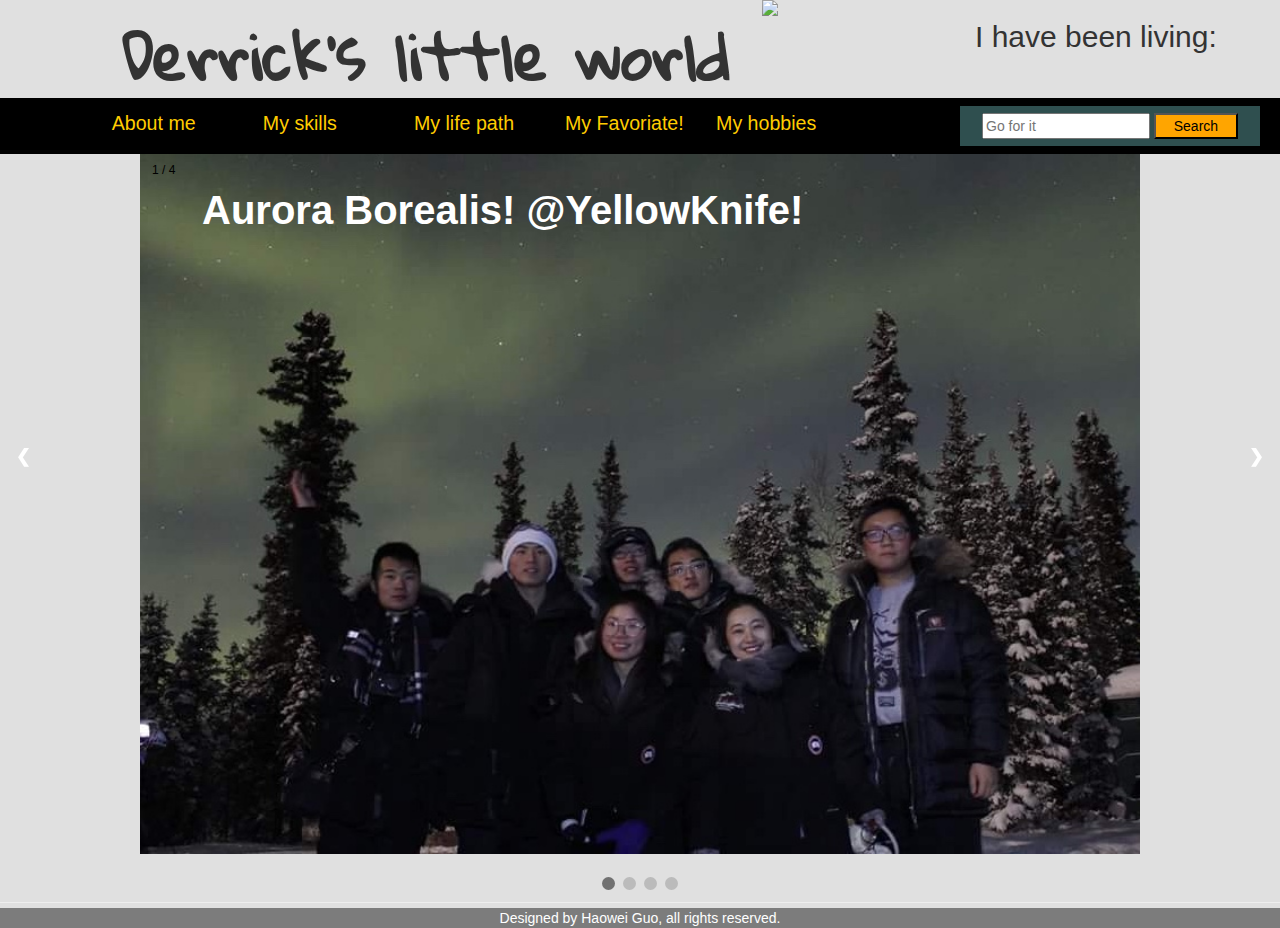
==== index.html @ 481443cc "Update skills" ====
<!DOCTYPE html>
<html>
<head>
<meta name="viewport" content="width=device-width, initial-scale=1" />
    <title>Derrick's little world - my skills</title>
    <link rel="stylesheet" type="text/css" href="css/bootstrap.css">
    <link rel="stylesheet" type="text/css" href="css/style.css">
    <link href="https://fonts.googleapis.com/css?family=Playfair+Display:700" rel="stylesheet">
    <link href="https://fonts.googleapis.com/css?family=Gloria+Hallelujah" rel="stylesheet">
</head>
<body>
<!-- head -->
<div class="container-fluid">
    <div class="row bgimgup">
        <div class="col-md-7">
            <h1 id="title2"><big><strong><big><big>Derrick's little world</big></big></strong></big></h1>
        </div>
        <div class="col-md-2">
          <img class="img-responsive" src="http://cou.on.ca/wp-content/uploads/2015/04/University-of-Waterloo.png" style="width: 100%">
        </div>
        <div class="col-md-3">
          <h2>I have been living: </h2>
          <p id="demo"></p>
        </div>
    </div>
</div>

<!-- head over -->
<!-- navigator -->
<div id="btbar" class="text-center container-fluid">
        <div class="row">
            <!-- HTML for SEARCH BAR -->
           <div class="nav col-md-9">
             <ul>
                <li style="width: 16%"><a href="index.html">About me</a></li>
                <li style="width: 16%"><a href="HTML.html">My skills</a>
                  <ul style="position: absolute;">
                    <li><a href="HTML.html">Web</a></li>
                    <li><a href="C.html">C/C++</a></li>
                    <li><a href="time.html">Management</a></li>
                    <li><a href="iOS.html">iOS</a></li>
                  </ul>
                </li>
                <li style="width: 16%"><a href="life.html">My life path</a></li>
                <li style="width: 16%"><a href="https://www.uwaterloo.ca">My Favoriate!</a>
                  <ul>
                    <li><a href="http://www.nba.com/raptors/?splash=off">Go Raptors!</a></li>
                    <li><a href="https://www.linkedin.com/feed/">LinkedIn!</a></li>
                    <li><a href="https://www.youtube.com/user/HISHEdotcom">YouTuber!</a></li>
                  </ul>
                </li>
                <li style="width: 16%"><a href="hobbies.html">My hobbies</a></li>
              </ul>
    </div>

                        <!-- HTML for SEARCH BAR -->
            <form class="myform" action="https://www.google.ca/search?" method="get">
                    <div class="myformcont">
                        <input name="q" type="text" placeholder="Go for it" required style="width:60%">
                        <button class="btncol" type="submit" value="Search" style="width:30%">Search</button>
                    </div>
                </form>
        </div>
    </div>

<!-- navigator ends -->
<!-- content starts -->


<div class="slideshow-container">
  <div class="mySlides fade">
    <div class="numbertext">1 / 4</div>
    <img  src="img/YellowKnife.jpg" style="width:100%; height: 700px">
    <div class="text thediv" style="color: white">
    <p><strong>Aurora Borealis! @YellowKnife!</strong></p>
    </div>
  </div>
</div>

<div class="row">
  <div class="col-md-1"></div>
  <div class="slideshow-container">
    <div class="mySlides fade">
      <div class="numbertext">2 / 4</div>
      <img class="img-responsive" src="img/xian.JPG" style="width:100%; height: 700px">
      <div class="text thediv" style="color: white">
      <p><strong>The palace!@XiAn!</strong></p>
      </div>
    </div>
    <div class="col-md-1"></div>
  </div>
</div>


<div class="slideshow-container">
  <div class="mySlides fade">
    <div class="numbertext">3 / 4</div>
    <img class="img-responsive" src="img/volunteer.JPG" style="width:100%; height: 700px">
    <div class="text thediv" style="color: white">
    <p><strong>@Uwaterloo Fall open house volunteering!</strong></p>
    </div>
  </div>
</div>

<div class="slideshow-container">
  <div class="mySlides fade">
    <div class="numbertext">4 / 4</div>
    <img class="img-responsive" src="img/banff.JPG" style="width:100%; height: 700px">
    <div class="text thediv" style="color: white">
    <p><strong>Rocky Mountain!@Banff</strong></p>
    </div>
  </div>
</div>




  <a class="prev" onclick="plusSlides(-1)">&#10094;</a>
  <a class="next" onclick="plusSlides(1)">&#10095;</a>
</div>
<br>

<div style="text-align:center">
  <span class="dot" onclick="currentSlide(1)"></span>
  <span class="dot" onclick="currentSlide(2)"></span>
  <span class="dot" onclick="currentSlide(3)"></span>
  <span class="dot" onclick="currentSlide(4)"></span>
</div>

<!-- content ends -->
<!-- footer starts -->
<hr>
<div class="container-fluid">
    <div class="row">
        <div class="col-md-12" id="footer">
            Designed by Haowei Guo, all rights reserved.
        </div>
    </div>
</div>

<script type="text/javascript">
    var slideIndex = 1;

    function plusSlides(n) {
        showSlides(slideIndex += n);
    }

    function currentSlide(n) {
        showSlides(slideIndex = n);
    }

    function showSlides(n) {
        var i;
        var slides = document.getElementsByClassName("mySlides");
        var dots = document.getElementsByClassName("dot");
        if (n > slides.length) {slideIndex = 1}
        if (n < 1) {slideIndex = slides.length}
        for (i = 0; i < slides.length; i++) {
             slides[i].style.display = "none";
        }
        for (i = 0; i < dots.length; i++) {
             dots[i].className = dots[i].className.replace(" active", "");
        }
        slides[slideIndex-1].style.display = "block";
        dots[slideIndex-1].className += " active";
    }

    window.onload = function () {
        showSlides(slideIndex);
    };

//here starts the timer
    var countDate = new Date("May 22, 1998 22:37:25").getTime();

// Update the count down every 1 second
var x = setInterval(function() {

  // Get todays date and time
  var now = new Date().getTime();

  // Find the distance between now an the count down date
  var distance = now - countDate;

  // Time calculations for days, hours, minutes and seconds
  var days = Math.floor(distance / (1000 * 60 * 60 * 24));
  var hours = Math.floor((distance % (1000 * 60 * 60 * 24)) / (1000 * 60 * 60));
  var minutes = Math.floor((distance % (1000 * 60 * 60)) / (1000 * 60));
  var seconds = Math.floor((distance % (1000 * 60)) / 1000);
  document.getElementById("demo").style.fontSize = "x-large";

  // Display the result in the element with id="demo"
  document.getElementById("demo").innerHTML = days + "days " + hours + "hours "
  + minutes + "mins " + seconds + "s ";

}, 1000);
</script>
<!-- footer ends -->
</body>
</html>
---- css/style.css ----
body {
    background-color:#e0e0e0;
}

#topper {
    background-image: url("../img/background.jpg");
    background-size: 100%;
    background-repeat: no-repeat;
}


#title1 {
    font-family: 'Playfair+Display', cursive;
    margin-left: 70px;
}

#title2 {
    margin-left: 15%;
    font-family: 'Gloria Hallelujah', cursive;
}

#title3 {
    margin-top: 0px;
    margin-left: 60%;
    float:right;
    font-family: 'Playfair Display', serif;
    margin-bottom: 0px;
}

.bgimgup {
    background-image: url('https://cdn.pcwallart.com/images/yellow-wallpaper-3.jpg');
}

#logo{
  height: 170px;
}

#banner {
    height:170px;
}

#guide {
    background-color: black;
    color: white;
}

#btbar {
    width: 100%;
    background-color: black;
    height: 4em;
}

.buttons {
    text-decoration: none;
    color: orange;
    line-height: 4em;
    display: block;
    float: left;
    padding-left: 0px;
    padding-right: 0px;
    font-family: 'Berlin Sans FB';
    -moz-transition: 1s linear;
    -ms-transition: 1s linear;
    -o-transition: 1s linear;
    -webkit-transition: 1s linear;
    transition: 0.5s linear;
}

.buttons:hover {
    background-color: darkslateblue;
}


#content1 {
    background-image: url("../img/ind_1.JPG");
    background-repeat: no-repeat;
}

#footer {
    background-color: #7c7c7c;
    text-align: center;
    color: white;
}

.map {
    margin: 5px auto 0 auto;
}

* {box-sizing:border-box}

/* Slideshow container */
.slideshow-container {
  max-width: 1000px;
  position: relative;
  margin: auto;
}

.mySlides {
    display: none;
}

/* Next & previous buttons */
.prev {
  left: 0;
  cursor: pointer;
  position: fixed;
  top: 50%;
  width: auto;
  margin-top: -22px;
  padding: 16px;
  color: white;
  font-weight: bold;
  font-size: 18px;
  transition: 0.6s ease;
  border-radius: 0 3px 3px 0;
}

/* Position the "next button" to the right */
.next {
  right: 0;
  cursor: pointer;
  position: fixed;
  top: 50%;
  width: auto;
  margin-top: -22px;
  padding: 16px;
  color: white;
  font-weight: bold;
  font-size: 18px;
  transition: 0.6s ease;
  border-radius: 3px 0 0 3px;
}

/* On hover, add a black background color with a little bit see-through */
.prev:hover, .next:hover {
  background-color: rgba(0,0,0,0.8);
}

/* Caption text */
.text {
  color: black;
  font-size: 15px;
  padding: 8px 12px;
  position: absolute;
  margin-left: 8%;
  bottom: 260px;
  width: 100%;
  text-align: left;
}

/* Number text (1/3 etc) */
.numbertext {
  color: black;
  font-size: 12px;
  padding: 8px 12px;
  position: absolute;
  top: 0;
}

/* The dots/bullets/indicators */
.dot {
  cursor:pointer;
  height: 13px;
  width: 13px;
  margin: 2px;
  background-color: #bbb;
  border-radius: 50%;
  display: inline-block;
  transition: background-color 0.6s ease;
}

.active, .dot:hover {
  background-color: #717171;
}

/* Fading animation */
.fade {
  -webkit-animation-name: fade;
  -webkit-animation-duration: 1.5s;
  animation-name: fade;
  animation-duration: 1.5s;
}

@-webkit-keyframes fade {
  from {opacity: .4}
  to {opacity: 1}
}

@keyframes fade {
  from {opacity: .4}
  to {opacity: 1}
}

.text1{
  font-size: 16px;
}

.myform {
    width: 300px;
    height: 40px;
    padding: 10px;
    margin-left: 75%;
    margin-top:8px;
    background-color: darkslategrey;
}
.myformcont {
    margin-top: -3px;
}
.btncol {
    background-color: orange;
    color: black;
}

hr {
  margin-top: 5px;
  margin-bottom: 5px;
}

.thediv{
  position:absolute;
  font-size: 40px;
  left:10%;
  top:10%;
  margin-left:-50px;
  margin-top:-50px;
}

.demo{
  font-size: 200px;
}

.nav{
  z-index: 1;
}

.nav ul {
  list-style: none;
  background-color: black;
  padding: 0;
  margin: 0;
}

.nav li {
  font-family: 'Oswald', sans-serif;
  background-color: black;
  font-size: 1.2em;
  line-height: 40px;
  text-align: left;
}

.nav a {
  text-decoration: none;
  color: #ffcc00;
  display: block;
  padding-left: 15px;
  border-bottom: 1px solid #888;
  transition: .3s;
}

.nav a:hover {
  background-color: #005f5f;
}

.nav a.active {
  background-color: black;
  color: #444;
  cursor: default;
}

/* Sub Menus */
.nav li li {
  color: black;
  font-size: .8em;
}

/*******************************************
   Style menu for larger screens

   Using 650px (130px each * 5 items), but ems
   or other values could be used depending on other factors
********************************************/

@media screen and (min-width: 650px) {
  .nav li {
    width: 130px;
    border-bottom: none;
    height: 50px;
    line-height: 50px;
    font-size: 1.4em;
    display: inline-block;
    margin-right: -4px;
  }

  .nav a {
    border-bottom: none;
  }


  .nav > ul > li > a {
    padding-left: 0；
  }

  /* Sub Menus */
  .nav li ul {
    color: black;
    position: absolute;
    display: none;
    width: inherit;
  }

  .nav li:hover ul {
    color: black;
    display: block;
  }

  .nav li ul li {
    color: black;
    display: block;
    z-index: 1;
  }
}
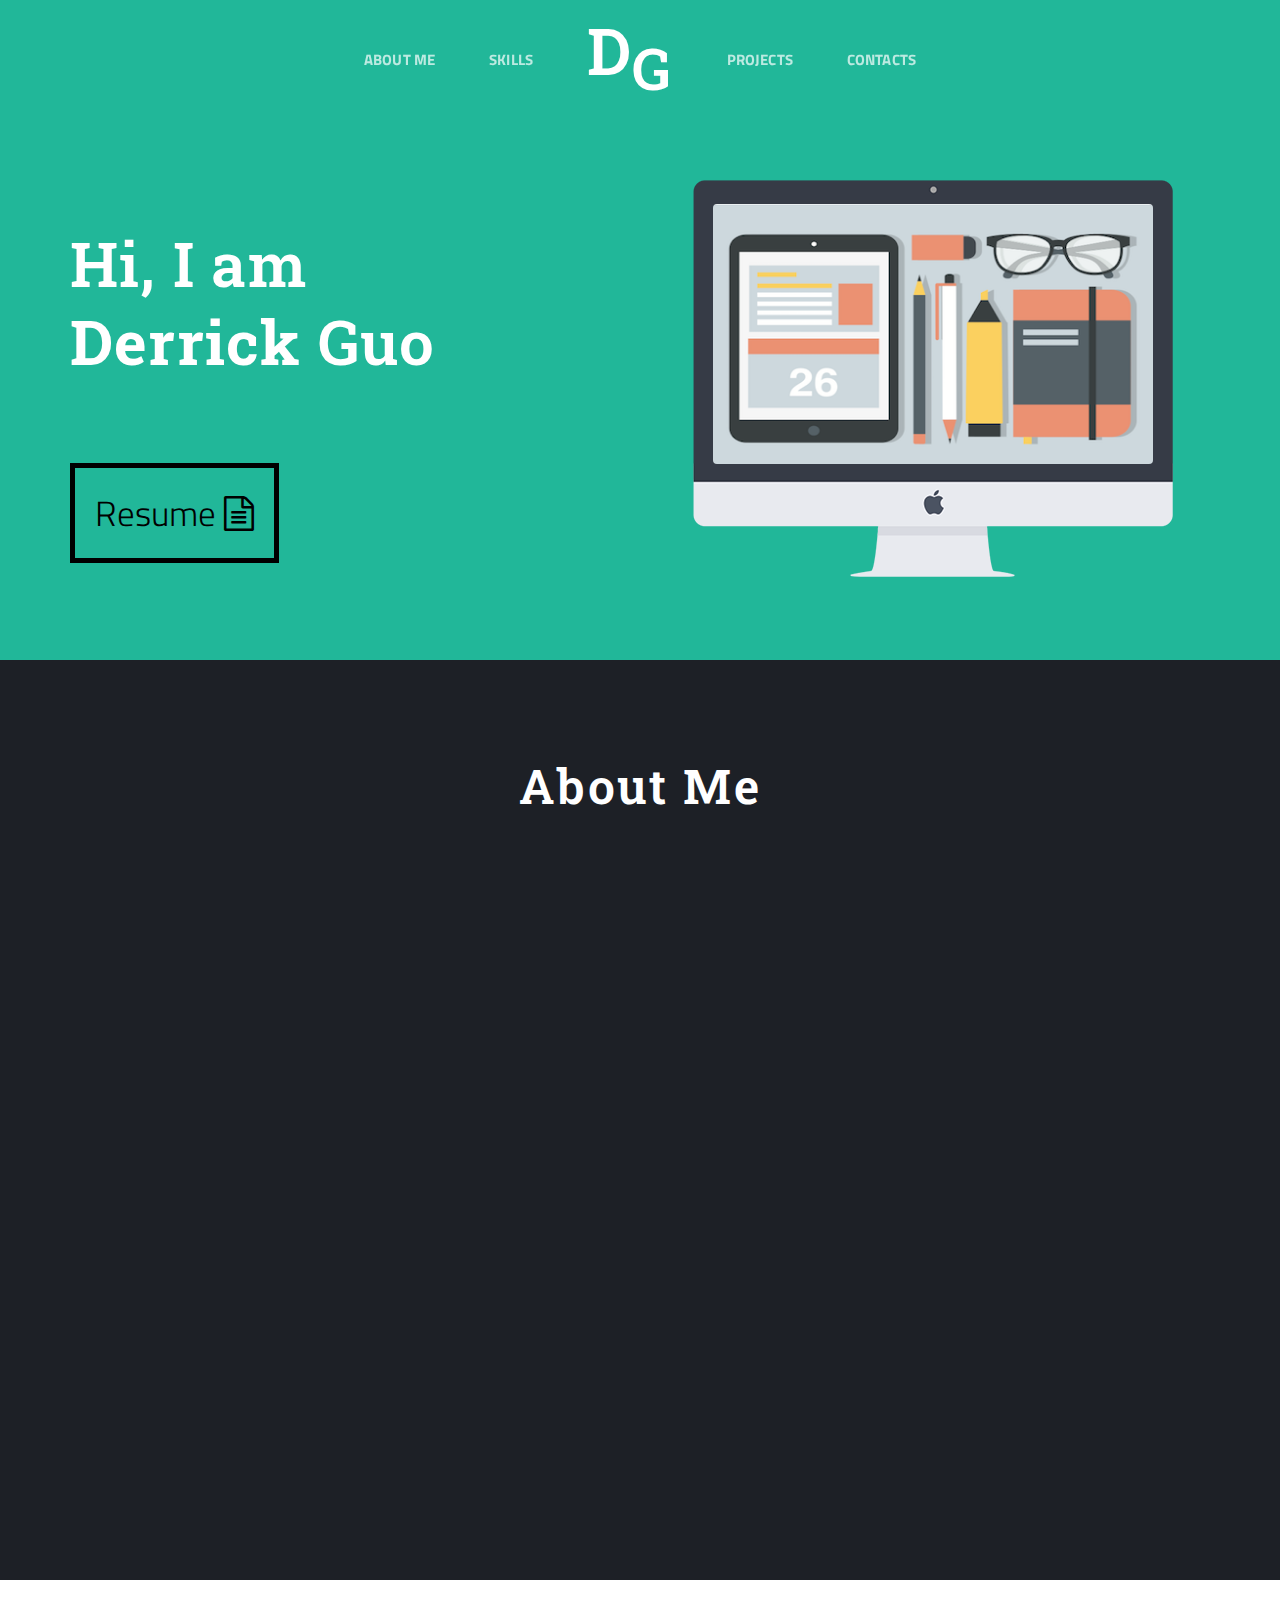
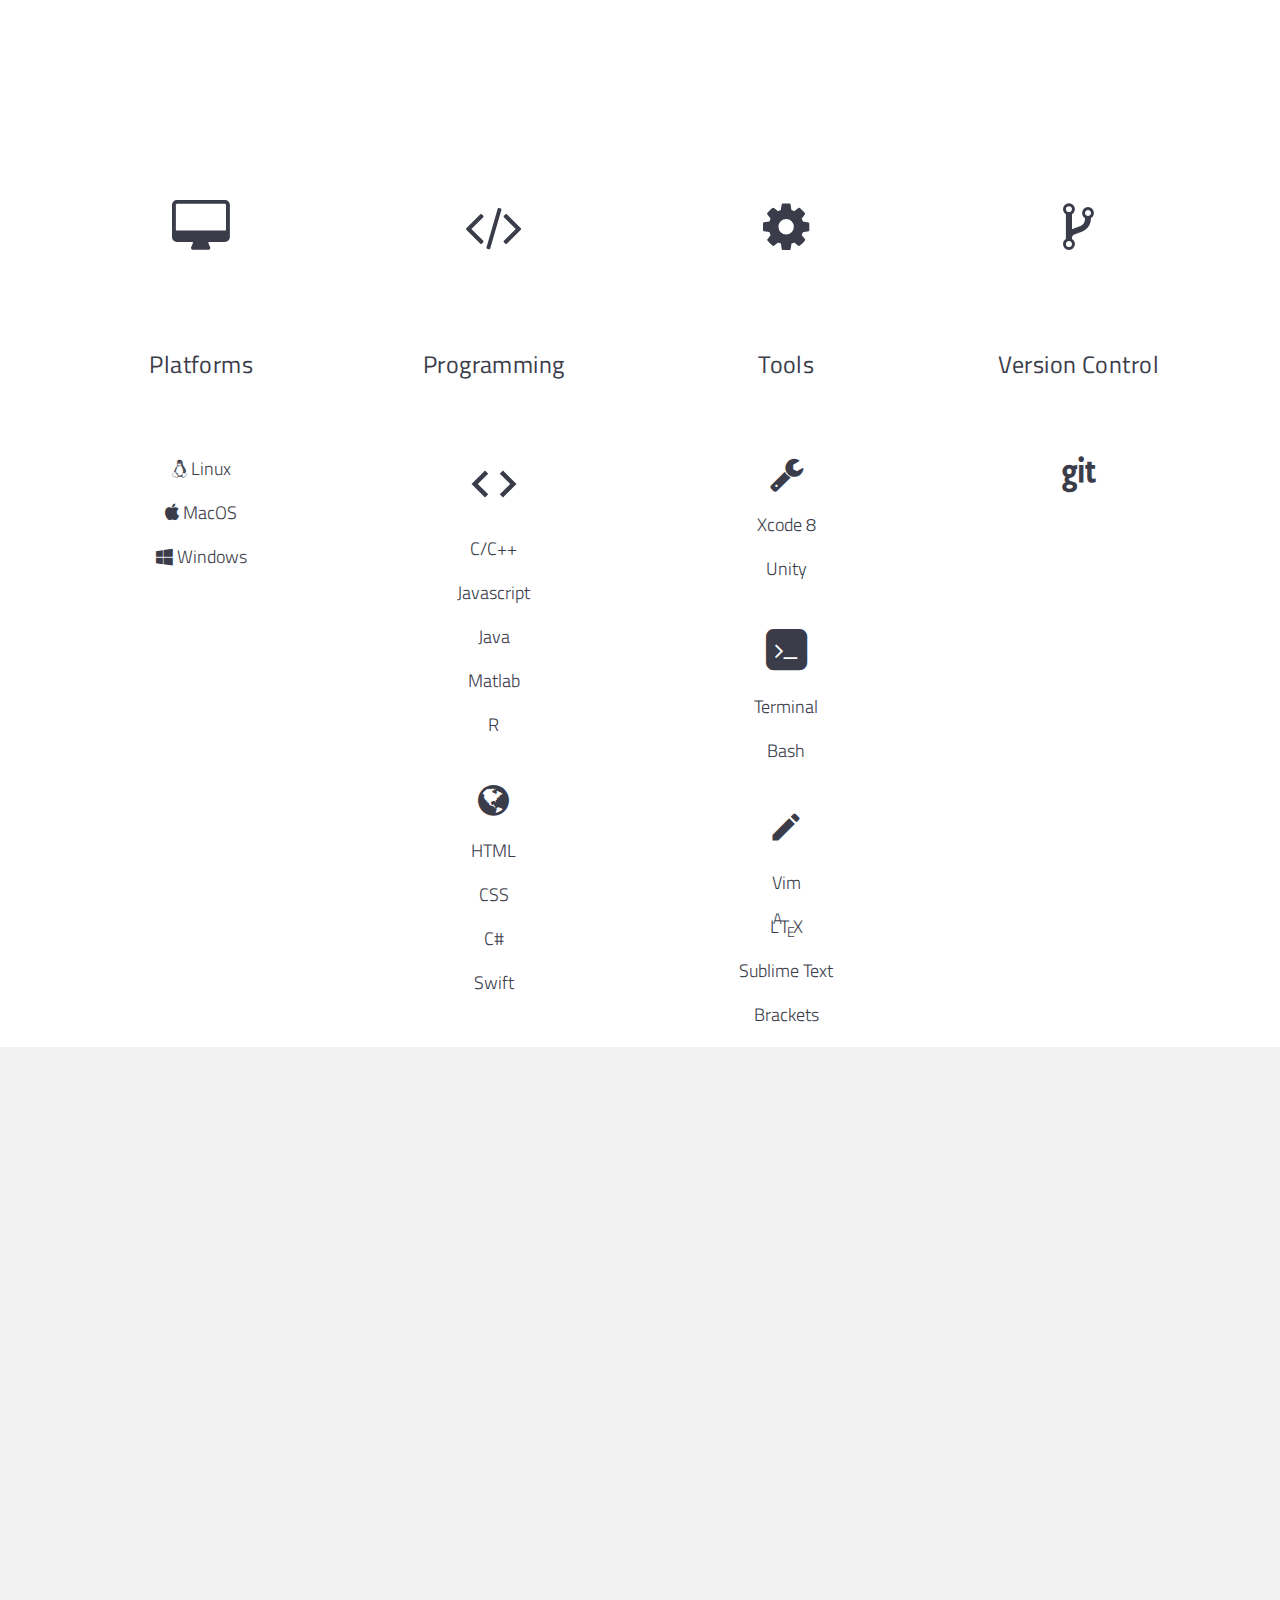
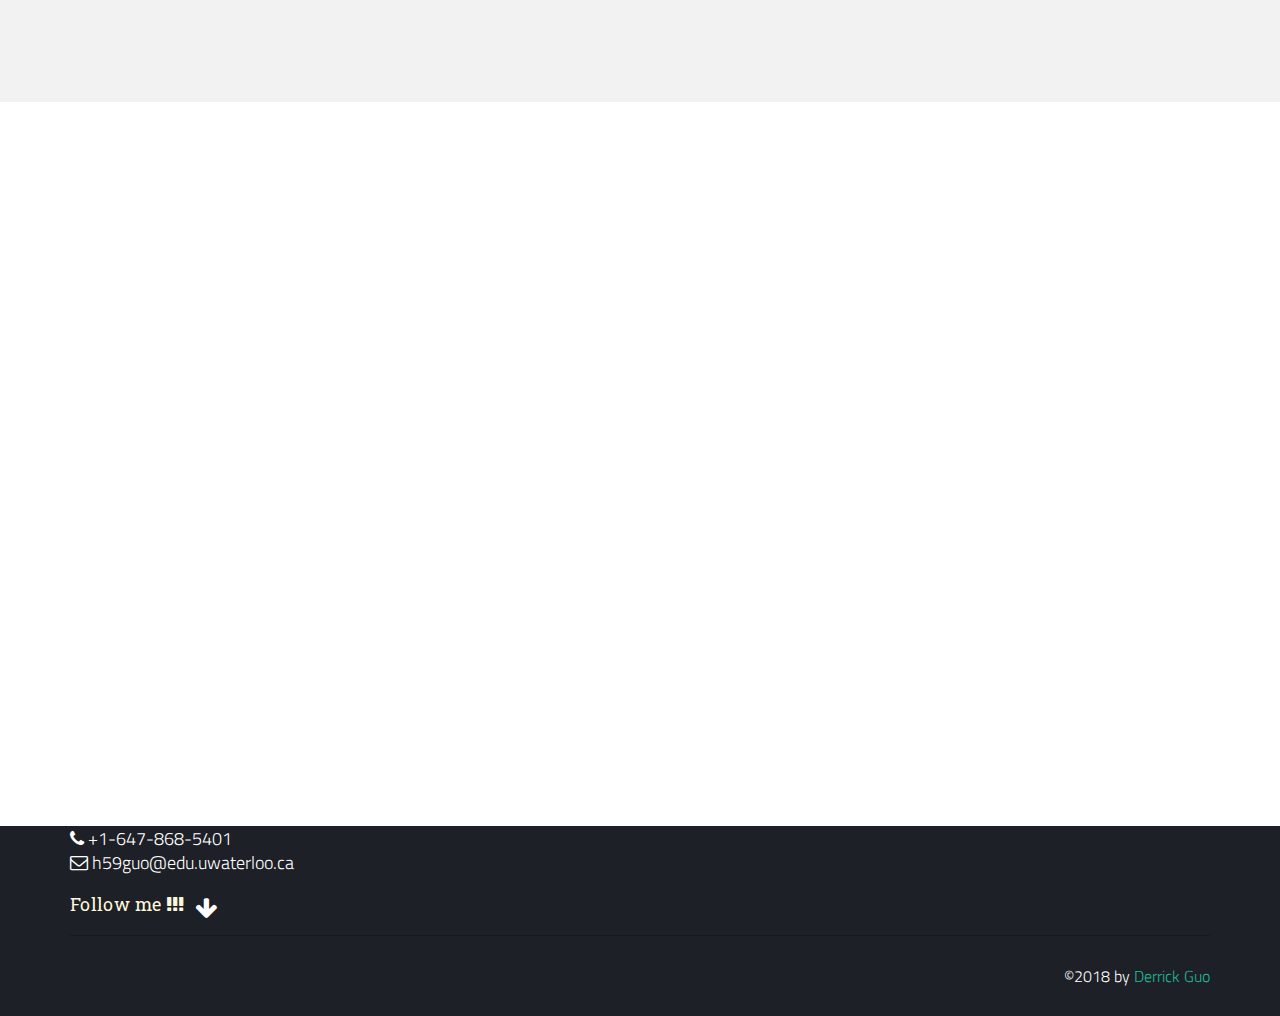
==== commit 40934060: "Completely new design for the webpage" ====
--- a/index.html
+++ b/index.html
@@ -1,199 +1,606 @@
 <!DOCTYPE html>
-<html>
-<head>
-<meta name="viewport" content="width=device-width, initial-scale=1" />
-    <title>Derrick's little world - my skills</title>
-    <link rel="stylesheet" type="text/css" href="css/bootstrap.css">
-    <link rel="stylesheet" type="text/css" href="css/style.css">
-    <link href="https://fonts.googleapis.com/css?family=Playfair+Display:700" rel="stylesheet">
-    <link href="https://fonts.googleapis.com/css?family=Gloria+Hallelujah" rel="stylesheet">
-</head>
-<body>
-<!-- head -->
-<div class="container-fluid">
-    <div class="row bgimgup">
-        <div class="col-md-7">
-            <h1 id="title2"><big><strong><big><big>Derrick's little world</big></big></strong></big></h1>
-        </div>
-        <div class="col-md-2">
-          <img class="img-responsive" src="http://cou.on.ca/wp-content/uploads/2015/04/University-of-Waterloo.png" style="width: 100%">
-        </div>
-        <div class="col-md-3">
-          <h2>I have been living: </h2>
-          <p id="demo"></p>
-        </div>
-    </div>
-</div>
-
-<!-- head over -->
-<!-- navigator -->
-<div id="btbar" class="text-center container-fluid">
-        <div class="row">
-            <!-- HTML for SEARCH BAR -->
-           <div class="nav col-md-9">
-             <ul>
-                <li style="width: 16%"><a href="index.html">About me</a></li>
-                <li style="width: 16%"><a href="HTML.html">My skills</a>
-                  <ul style="position: absolute;">
-                    <li><a href="HTML.html">Web</a></li>
-                    <li><a href="C.html">C/C++</a></li>
-                    <li><a href="time.html">Management</a></li>
-                    <li><a href="iOS.html">iOS</a></li>
-                  </ul>
-                </li>
-                <li style="width: 16%"><a href="life.html">My life path</a></li>
-                <li style="width: 16%"><a href="https://www.uwaterloo.ca">My Favoriate!</a>
-                  <ul>
-                    <li><a href="http://www.nba.com/raptors/?splash=off">Go Raptors!</a></li>
-                    <li><a href="https://www.linkedin.com/feed/">LinkedIn!</a></li>
-                    <li><a href="https://www.youtube.com/user/HISHEdotcom">YouTuber!</a></li>
-                  </ul>
-                </li>
-                <li style="width: 16%"><a href="hobbies.html">My hobbies</a></li>
-              </ul>
-    </div>
-
-                        <!-- HTML for SEARCH BAR -->
-            <form class="myform" action="https://www.google.ca/search?" method="get">
-                    <div class="myformcont">
-                        <input name="q" type="text" placeholder="Go for it" required style="width:60%">
-                        <button class="btncol" type="submit" value="Search" style="width:30%">Search</button>
-                    </div>
-                </form>
-        </div>
-    </div>
-
-<!-- navigator ends -->
-<!-- content starts -->
-
-
-<div class="slideshow-container">
-  <div class="mySlides fade">
-    <div class="numbertext">1 / 4</div>
-    <img  src="img/YellowKnife.jpg" style="width:100%; height: 700px">
-    <div class="text thediv" style="color: white">
-    <p><strong>Aurora Borealis! @YellowKnife!</strong></p>
-    </div>
-  </div>
-</div>
-
-<div class="row">
-  <div class="col-md-1"></div>
-  <div class="slideshow-container">
-    <div class="mySlides fade">
-      <div class="numbertext">2 / 4</div>
-      <img class="img-responsive" src="img/xian.JPG" style="width:100%; height: 700px">
-      <div class="text thediv" style="color: white">
-      <p><strong>The palace!@XiAn!</strong></p>
-      </div>
-    </div>
-    <div class="col-md-1"></div>
-  </div>
-</div>
-
-
-<div class="slideshow-container">
-  <div class="mySlides fade">
-    <div class="numbertext">3 / 4</div>
-    <img class="img-responsive" src="img/volunteer.JPG" style="width:100%; height: 700px">
-    <div class="text thediv" style="color: white">
-    <p><strong>@Uwaterloo Fall open house volunteering!</strong></p>
-    </div>
-  </div>
-</div>
-
-<div class="slideshow-container">
-  <div class="mySlides fade">
-    <div class="numbertext">4 / 4</div>
-    <img class="img-responsive" src="img/banff.JPG" style="width:100%; height: 700px">
-    <div class="text thediv" style="color: white">
-    <p><strong>Rocky Mountain!@Banff</strong></p>
-    </div>
-  </div>
-</div>
-
-
-
-
-  <a class="prev" onclick="plusSlides(-1)">&#10094;</a>
-  <a class="next" onclick="plusSlides(1)">&#10095;</a>
-</div>
-<br>
-
-<div style="text-align:center">
-  <span class="dot" onclick="currentSlide(1)"></span>
-  <span class="dot" onclick="currentSlide(2)"></span>
-  <span class="dot" onclick="currentSlide(3)"></span>
-  <span class="dot" onclick="currentSlide(4)"></span>
-</div>
-
-<!-- content ends -->
-<!-- footer starts -->
-<hr>
-<div class="container-fluid">
-    <div class="row">
-        <div class="col-md-12" id="footer">
-            Designed by Haowei Guo, all rights reserved.
-        </div>
-    </div>
-</div>
-
-<script type="text/javascript">
-    var slideIndex = 1;
-
-    function plusSlides(n) {
-        showSlides(slideIndex += n);
-    }
-
-    function currentSlide(n) {
-        showSlides(slideIndex = n);
-    }
-
-    function showSlides(n) {
-        var i;
-        var slides = document.getElementsByClassName("mySlides");
-        var dots = document.getElementsByClassName("dot");
-        if (n > slides.length) {slideIndex = 1}
-        if (n < 1) {slideIndex = slides.length}
-        for (i = 0; i < slides.length; i++) {
-             slides[i].style.display = "none";
-        }
-        for (i = 0; i < dots.length; i++) {
-             dots[i].className = dots[i].className.replace(" active", "");
-        }
-        slides[slideIndex-1].style.display = "block";
-        dots[slideIndex-1].className += " active";
-    }
-
-    window.onload = function () {
-        showSlides(slideIndex);
-    };
-
-//here starts the timer
-    var countDate = new Date("May 22, 1998 22:37:25").getTime();
-
-// Update the count down every 1 second
-var x = setInterval(function() {
-
-  // Get todays date and time
-  var now = new Date().getTime();
-
-  // Find the distance between now an the count down date
-  var distance = now - countDate;
-
-  // Time calculations for days, hours, minutes and seconds
-  var days = Math.floor(distance / (1000 * 60 * 60 * 24));
-  var hours = Math.floor((distance % (1000 * 60 * 60 * 24)) / (1000 * 60 * 60));
-  var minutes = Math.floor((distance % (1000 * 60 * 60)) / (1000 * 60));
-  var seconds = Math.floor((distance % (1000 * 60)) / 1000);
-  document.getElementById("demo").style.fontSize = "x-large";
-
-  // Display the result in the element with id="demo"
-  document.getElementById("demo").innerHTML = days + "days " + hours + "hours "
-  + minutes + "mins " + seconds + "s ";
-
-}, 1000);
-</script>
-<!-- footer ends -->
-</body>
+<html lang="en-US" class="no-js">
+	<head>
+
+		<!-- ==============================================
+		Title and Meta Tags
+		=============================================== -->
+		<meta charset="utf-8">
+		<title>Derrick Guo's little Site</title>
+		<meta name="viewport" content="width=device-width, initial-scale=1, maximum-scale=1">
+		<meta http-equiv="X-UA-Compatible" content="IE=edge">
+
+
+		<!-- ==============================================
+		Favicons
+		=============================================== -->
+		<link rel="shortcut icon" href="images/favicon.ico" type="image/x-icon">
+		<link rel="apple-touch-icon" href="images/apple-touch-icon.png">
+		<link rel="apple-touch-icon" sizes="72x72" href="images/apple-touch-icon-72x72.png">
+		<link rel="apple-touch-icon" sizes="114x114" href="images/apple-touch-icon-114x114.png">
+
+		<link rel="icon" href="images/favicon.ico" type="image/x-icon"> 
+		
+		<!-- ==============================================
+		CSS
+		=============================================== -->    
+		<link rel="stylesheet" href="css/bootstrap.min.css">
+		<link rel="stylesheet" href="css/font-awesome.css">
+		<link rel="stylesheet" href="css/flexslider.css">
+		<link rel="stylesheet" href="css/meflat-green.css">
+		<link rel="stylesheet" href="css/custom.css">
+
+		<!-- ==============================================
+		Google Icons
+		=============================================== -->   
+
+		<link href="http://fonts.googleapis.com/icon?family=Material+Icons" rel="stylesheet">
+		
+		
+		<!-- ==============================================
+		Fonts
+		=============================================== -->
+		<link href='http://fonts.googleapis.com/css?family=Roboto+Slab:400,700' rel='stylesheet' type='text/css'>
+		<link href='http://fonts.googleapis.com/css?family=Titillium+Web:400,300,300italic,200,400italic,600,600italic' rel='stylesheet' type='text/css'>
+		
+		<!-- ==============================================
+		JS
+		=============================================== -->
+			
+		<!--[if lt IE 9]>
+			<script src="js/respond.min.js"></script>
+		<![endif]-->
+		
+		<script type="text/javascript" src="js/libs/modernizr.min.js"></script>
+		
+		
+	</head>
+  
+	<body data-spy="scroll" data-target="#main-nav" data-offset="400">
+		<!-- ==============================================
+		MAIN NAV
+		=============================================== -->
+		<div id="main-nav" class="navbar navbar-fixed-top">
+			<div class="container">
+			
+				<div class="navbar-header">
+				
+					<button type="button" class="navbar-toggle" data-toggle="collapse" data-target="#site-nav">
+						<span class="icon-bar"></span><span class="icon-bar"></span><span class="icon-bar"></span>
+					</button>
+					
+					<!-- ======= LOGO (for small screens)========-->
+					<a class="navbar-brand visible-xs scrollto" href="#home">DG</a>
+					
+				</div>
+				
+				<div id="site-nav" class="navbar-collapse collapse">
+					<ul class="nav navbar-nav">
+						<li>
+							<a href="#about" class="scrollto">About Me</a>
+						</li>
+						<li>
+							<a href="#skills" class="scrollto">Skills</a>
+						</li>
+						<li id="logo">
+							<a href="#home" class="scrollto">
+								<h1>D<span>G</span></h1>
+							</a>
+						</li>
+						<li>
+							<a href="#portfolio" class="scrollto">Projects</a>
+						</li>
+						<li>
+							<a href="#contact" class="scrollto">Contacts</a>
+						</li>
+					</ul>
+				</div><!--End navbar-collapse -->
+				
+			</div><!--End container -->
+			
+		</div><!--End main-nav -->
+		
+		<!-- ==============================================
+		HEADER
+		=============================================== -->
+		<header id="home" class="jumbotron">
+		
+			<div class="container">
+			
+				<div class="row">
+				
+					<div class="col-sm-6 text-col">
+					
+						<h1>Hi, I am</h1>
+						<h1><strong>Derrick</strong> Guo</h1>
+
+						<br><br>
+
+						<br>
+
+							<div id="resumeBorder">
+								<a id="resumeLink" style="color: black; font-size: 35px; text-align: center;" href="resources/derrick_guo_resume.pdf" target="_blank">Resume <i class="fa fa-file-text-o" style="font-size: 1em"></i></a>
+							</div>
+						
+					</div>
+					
+					<div class="col-sm-6">
+						<div class="imac-frame">
+							<img class="img-responsive img-center" src="assets/imac.png" alt=""/>
+							<div class="imac-screen flexslider">
+								<ul class="slides">
+									<li>
+										<img src="images/flat1.png" alt="Falt Design patterns"/>
+									</li>
+									<li>
+										<img src="images/flat2.png" alt="Falt Design patterns"/>
+									</li>
+									<li>
+										<img src="images/flat3.png" alt="Falt Design patterns"/>
+									</li>
+									<li>
+										<img src="images/flat7.png" alt="Falt Design patterns"/>
+									</li>
+								</ul>
+							</div>
+						</div>
+					</div>
+				
+				</div>
+			
+			</div>
+
+			
+		</header><!--End header -->
+
+
+		<!-- ==============================================
+		ABOUT
+		=============================================== -->	
+		<section id="about" class="dark-bg light-typo padding-top-bottom">
+		
+			<div class="container">
+			
+				<header class="section-header text-center">
+				
+					<h1 class="scrollimation scale-in">About Me</h1>
+				
+				</header>
+				
+				<div class="row">
+				
+					<div class="col-sm-8 col-sm-offset-2">
+					
+						<img class="img-responsive img-center img-circle scrollimation fade-left" src="assets/photo.png" alt="" />
+				
+						<p class="text-center scrollimation fade-in">Derrick is a Computer Science &amp; Statistics double major student at University of Waterloo. He is passionate about exploring technologies and programming languages, and experienced in OOP languages such as C++ and Java. His favorate areas of CS are algorithms, compilers, and front-end UI development.</p>
+					
+					</div>
+					
+				</div>
+
+			</div>
+		
+		</section>
+
+			
+
+		<!-- ==============================================
+		SKILLS
+		=============================================== -->	
+
+
+		<section id="skills" class="white-bg">
+		
+			<div class="container">
+			
+				<div class="row skills">
+					
+					<h1 class="text-center scrollimation fade-in">Technical Skills</h1>
+
+					<br><br>
+
+					<div class="col-sm-6 col-md-3 text-center">
+						<span class="chart" data-percent="75"><i class="fa fa-desktop fa-3x"></i></span>
+						<h2 class="text-center">Platforms</h2>
+						<p>
+                			<i class="fa fa-linux"></i>
+                			Linux
+              			</p>
+              			<p>
+                			<i class="fa fa-apple"></i>
+                			MacOS 
+              			</p>
+              			<p>
+                			<i class="fa fa-windows"></i>
+                			Windows
+              			</p>
+					</div>
+					<div class="col-sm-6 col-md-3 text-center">
+						<span class="chart" data-percent="80"><i class="fa fa-code fa-3x"></i></span>
+						<h2 class="text-center">Programming</h2>
+						<p><i class="material-icons" style="font-size: 3em">code</i>
+						<p>C/C++</p>
+                        <p>Javascript</p>
+                        <p>Java</p>
+						<p>Matlab</p>
+						<p>R</p>
+						<br>
+						<p><i class="fa fa-globe fa-2x"></i></p>
+						<p>HTML</p>
+						<p>CSS</p>
+						<p>C#</p>
+                        <p>Swift</p>
+						<br>
+					</div>
+					<div class="col-sm-6 col-md-3 text-center">
+						<span class="chart" data-percent="85"><i class="fa fa-cog fa-spin fa-3x fa-fw"></i></span>
+						<h2 class="text-center">Tools</h2>
+						<p><i class="fa fa-wrench fa-2x" aria-hidden="true"></i></p>
+						<p>Xcode 8</p>
+                        <p>Unity</p>
+						<br>
+						<p>
+							<span class="fa-stack fa-lg">
+  							<i class="fa fa-square fa-stack-2x"></i>
+  							<i class="fa fa-terminal fa-stack-1x fa-inverse"></i>
+							</span>
+						</p>
+						<p>Terminal</p>
+                        <p>Bash</p>
+						<br>
+						<p><i class="material-icons" style="font-size: 2em">mode_edit</i></p>
+						<p>Vim</p>
+                        <p><span class="latex">L<sup>a</sup>T<sub>e</sub>X</span></p>
+						<p>Sublime Text</p>
+                        <p>Brackets</p>
+					</div>
+					<div class="col-sm-6 col-md-3 text-center">
+						<span class="chart" data-percent="85"><i class="fa fa-code-fork fa-3x"></i></span>
+						<h2 class="text-center">Version Control</h2>
+						<i class="fa fa-git" aria-hidden="true" style="font-size: 2em"></i>
+					</div>
+
+
+
+
+					
+				</div><!--End row -->
+			
+			</div>
+		
+		
+		</section>
+
+		
+
+		
+ 		<!-- ==============================================
+		PORTFOLIO
+		=============================================== -->	
+		<section id="portfolio" class="gray-bg padding-top-bottom">
+			
+			<div class="container">
+			
+				<header class="section-header text-center">
+				
+					<h1 class="scrollimation scale-in">My Works</h1>
+					
+				</header>
+				
+				<!--==== Portfolio Filters ====-->
+				<div id="filter-works">
+					<ul>
+						<li class="active scrollimation fade-right d1">
+							<a href="#" data-filter="*">All</a>
+						</li>
+						<li class="scrollimation fade-right">
+							<a href="#" data-filter=".web-design">IOS Apps</a>
+						</li>
+						<li class="scrollimation fade-left">
+							<a href="#" data-filter=".icons">Web Development</a>
+						</li>
+					</ul>
+				</div><!--End portfolio filters -->
+				
+			</div><!--End portfolio header -->
+			
+			<div class="container masonry-wrapper scrollimation fade-in">
+			
+				<div id="projects-container">
+				
+					<!-- ==============================================
+					SINGLE PROJECT ITEM
+					=============================================== -->	
+					<article class="project-item web-design">
+						
+						<img class="img-responsive project-image" src="images/spread.png"  alt="demo of my flapy bird game clone"><!--Project thumb -->
+						
+						<div class="hover-mask">
+							<h2 class="project-title">Spread Clone</h2><!--Project Title -->
+							<p>Details</p><!--Project Subtitle -->
+						</div>
+						
+						<!--==== Project Preview HTML ====-->
+						
+						<div class="sr-only project-description" 
+							data-category="Game Development" 
+							data-date="Jan 2018" 
+							data-link="Github,https://github.com/h59guo/Zombie-Game" 
+							data-descr="" 
+							data-images="assets/placeholder-750x430.jpg,assets/placeholder-750x430.jpg"
+						>
+						
+							<p>A Zombie fighting human game built using Unity and C#</p>
+							
+							<img class="img-responsive project-image" src="images/spreaddemo.png"  alt="Demo of my Spread game game">
+						</div>
+						
+					</article>
+					<!-- ==============================================
+					END PROJECT ITEM
+					=============================================== -->						
+					
+					<article class="project-item icons">
+						
+						<img class="img-responsive project-image" src="images/website.jpg"  alt="personal website logo"><!--Project thumb -->
+						
+						<div class="hover-mask">
+							<h2 class="project-title">Personal Website</h2><!--Project Title -->
+							<p>Details</p><!--Project Subtitle -->
+						</div>
+						
+						<!--==== Project Preview HTML ====-->
+						
+						<div class="sr-only project-description" 
+							data-category="Personal Website" 
+							data-date="Sep 2018" 
+							data-link="Github,https://github.com/h59guo/h59guo.github.io" 
+							data-descr="" 
+							data-images="assets/placeholder-750x430.jpg,assets/placeholder-750x430.jpg"
+						>
+							<p>A simple website about myself hosted on Github</p>
+							<p>Built with HTML, CSS3, jQuery, and JavaScript</p>
+							<br>
+							<img src="assets/photo.png" alt="My Website">
+							
+						</div>
+						
+					</article><!--End Project Item -->
+
+					<article class="project-item web-design">
+						
+						<img class="img-responsive project-image" src="images/tictactoe.jpg"  alt="Demo of my weather app"><!--Project thumb -->
+						
+						<div class="hover-mask">
+							<h2 class="project-title">Tic Tac Toe</h2><!--Project Title -->
+							<p>Details</p><!--Project Subtitle -->
+						</div>
+						
+						<!--==== Project Preview HTML ====-->
+						
+						<div class="sr-only project-description" 
+							data-category="tic-tac-toe" 
+							data-date="Oct 2017" 
+							data-link="Github,https://github.com/h59guo/tic-tac-toe" 
+							data-descr="" 
+							data-images="assets/placeholder-750x430.jpg,assets/placeholder-750x430.jpg"
+						>
+							
+							<p>A tic-tac-toe game app on IOS platform built with Swift3</p>
+
+							<img src="images/tictactoedemo.jpg" alt="Demo of tic-tac-toe App">
+						</div>
+						
+					</article><!--End Project Item -->
+
+					
+
+					
+						
+				</div><!-- End projects --> 
+				
+			</div><!-- End container --> 
+			
+			<!-- ==============================================
+			PROJECT PREVIEW MODAL (Do not alter this markup)
+			=============================================== -->	
+			<div id="project-modal" class="modal fade">
+			
+				<div class="modal-dialog">
+				
+					<div class="modal-content">
+					
+						<div class="modal-header">
+						
+							<div class="container">
+							
+								<button type="button" class="close" data-dismiss="modal" aria-hidden="true" style="color: firebrick; font-size: 80px">&times;</button>
+								
+								<h1 id="hdr-title" class="text-center"></h1>
+								<div class="row">
+									<div class="col-md-8 col-md-offset-2">
+										<div class="image-wrapper">
+											<div class="loader"></div>
+											<div class="screen"></div>
+										</div>
+									</div>
+								</div>
+							</div>
+							
+						</div>
+						
+						<div class="modal-body">
+							<div class="container">
+								<div class="row">
+									<div id="project-sidebar" class="col-md-3">
+										<h2 id="sdbr-title"></h2>
+										<p id="sdbr-category"></p>
+										<p id="sdbr-date"></p>
+										<p id="sdbr-client"></p>
+										<p id="sdbr-link"><a href="#link" target="_blank"></a></p>
+										<p id="sdbr-descr"></p>
+									</div>
+									<div id="project-content" class="col-md-8 col-md-offset-1">
+									</div>
+								</div>
+								
+							</div>
+						</div><!-- End modal-body -->
+						
+					</div><!-- End modal-content -->
+					
+				</div><!-- End modal-dialog -->
+				
+			</div><!-- End modal -->
+			
+		</section>
+
+
+				<!-- ==============================================
+		SERVICES
+		=============================================== -->
+		<section id="services" class="white-bg padding-top-bottom">
+		
+			<div class="container">
+				
+				<header class="section-header text-center">
+				
+					<h1 class="scrollimation scale-in">What I Do</h1>
+					<p></p>
+				
+				</header>
+			
+				<div class="row services">
+				
+					<div class="col-md-3 col-sm-6 item scrollimation fade-up">
+					
+						<div class="icon">
+							<img class="img-responsive img-center" src="assets/service1.png" alt="" />
+						</div>
+						
+						<h2>Web Development</h2>
+						<p>Derrick has experience in building UI using JavaScript when he worked at SAP Canada as a internship student. Web Developement became one of his favorite since then.</p>
+					
+					</div>
+					
+					<div class="col-md-3 col-sm-6 item scrollimation fade-up d1">
+					
+						<div class="icon">
+							<img class="img-responsive img-center" src="assets/service2.png" alt="" />
+						</div>
+						
+						<h2>OOP Programming</h2>
+						<p>To be honest, C++ is my favorate language. I developed most of my projects in C++, like CC3K and WLM compilers in CS246 &amp; CS241.</p>
+					
+					</div>
+					
+					<div class="col-md-3 col-sm-6 item scrollimation fade-up d2">
+					
+						<div class="icon">
+							<img class="img-responsive img-center" src="assets/service3.png" alt="" />
+						</div>
+						
+						<h2>Cooking</h2>
+						<p>Derrick is good at western &amp; eastern cooking. He started cooking for parents and friends many years ago. Maybe Derrick should be a chef.</p>
+					
+					</div>
+					
+					<div class="col-md-3 col-sm-6 item scrollimation fade-up d3">
+					
+						<div class="icon">
+							<img class="img-responsive img-center" src="assets/service4.png" alt="" />
+						</div>
+						
+						<h2>Travel</h2>
+						<p>Derrick has been to 3 countries and more than thirty cities from North Pole to equator. Adventure is worthwhile. </p>
+					
+					</div>
+				
+				</div>
+			
+			</div>
+		
+		</section>
+
+
+		<!-- ==============================================
+		CONTACT
+		=============================================== -->	
+		<section id="contact" class="dark-bg light-typo"  style="padding: 0px;">
+		
+			<div class="container">
+
+				
+                <a href="tel:+1-555-555-1212" style="color: white; padding: 20px 0 0 0;"><i class="fa fa-phone" aria-hidden="true"></i> +1-647-868-5401</a>
+				
+                <p><a style="color: white" href="mailto:webmaster@example.com"><i class="fa fa-envelope-o" aria-hidden="true"></i> h59guo@edu.uwaterloo.ca</a></p>
+
+                <div style="float: left; padding-right: 10px; color: cornsilk"><h4>Follow me <i class="fa fa-exclamation" aria-hidden="true"></i><i class="fa fa-exclamation" aria-hidden="true"></i><i class="fa fa-exclamation" aria-hidden="true"></i></h4></div>
+                <div class="bounce" style="float: left;"><i class="fa fa-arrow-down fa-lg"></i></div>
+
+
+				
+			</div>
+
+
+		
+		</section>
+
+
+		
+		<!-- ==============================================
+		FOOTER
+		=============================================== -->	
+		
+		<footer id="main-footer" class="dark-bg light-typo">
+		
+			<div class="container">
+			
+				<hr>
+				
+				<div class="row">
+				
+					<div class="col-sm-6" style="position: center;">
+						<ul class="social-links">
+							<li class="scrollimation fade-right d4"><a href="https://github.com/h59guo" target="_blank"><i class="fa fa-github fa-fw"></i></a></li>
+							<li class="scrollimation fade-right d3"><a href="https://www.linkedin.com/in/derrick-guo-b1a278140/" target="_blank"><i class="fa fa-linkedin fa-fw"></i></a></li>
+							<li class="scrollimation fade-right d2"><a href="https://www.facebook.com/profile.php?id=100010567729317" target="_blank"><i class="fa fa-facebook fa-fw"></i></a></li>
+						</ul>
+					</div>
+
+					<div class="col-sm-6 text-right">
+						<p>&copy;2018 by <span id="nameFooter">Derrick Guo</span></p>
+				    </div>
+					
+				</div>
+				
+			</div>
+			
+		</footer>
+		
+		
+		<!-- ==============================================
+		SCRIPTS
+		=============================================== -->	
+		<script src="http://ajax.googleapis.com/ajax/libs/jquery/1.9.1/jquery.min.js"></script>
+		<script>window.jQuery || document.write('<script src="js/libs/jquery-1.9.1.min.js">\x3C/script>')</script>
+		
+		<script src="js/libs/bootstrap.min.js"></script>
+		<script src='js/jquery.easing.1.3.min.js'></script>
+		<script src='js/jquery.scrollto.js'></script>
+		<script src="js/jquery.fittext.js"></script>
+		<script src='js/jquery.flexslider.min.js'></script>
+		<script src='js/jquery.masonry.js'></script>
+		<script src="js/waypoints.min.js"></script>
+		<script src="js/jquery.label_better.min.js"></script>
+		<script src="js/jquery.easypiechart.js"></script>
+		<script src="js/contact.js"></script>
+		<script src="js/meflat.js"></script>
+    <script>
+        
+    </script>
+		
+	</body>
+	
 </html>--- a/css/meflat-green.css
+++ b/css/meflat-green.css
@@ -0,0 +1,1413 @@
+/*--------------------
+-----Main Styles------
+----------------------*/
+body{
+	font-family: 'Titillium Web', sans-serif;
+	font-size:18px;
+	color:#3a3c4a;
+	font-weight:300;
+	overflow-x:hidden;
+}
+
+h1,
+h2,
+h3,
+h4,
+h5,
+h6{
+	font-family: 'Roboto Slab',serif;
+    font-weight:400;
+    letter-spacing:0.02em;
+    margin:0 0 20px;
+}
+
+p {
+    font-size:18px;
+    line-height:24px;
+    font-weight:300;
+    margin-bottom:20px;
+}
+
+.lead {
+    font-size:20px;
+    line-height:28px;
+    font-weight:100;
+    letter-spacing:0.02em;
+    margin-top:40px;
+    margin-bottom:40px;
+}
+
+a,
+a:hover,
+a:focus {
+    outline:none !important;
+    text-decoration:none;
+}
+
+a {
+  color:#21B799;
+  text-decoration: none;
+}
+
+a:hover,
+a:focus {
+  color:#21B799;
+  text-decoration: underline;
+}
+
+a:focus,
+.btn:focus {
+  outline: none;
+}
+
+.color-bg a{
+	color:#fff;
+	text-decoration: underline;
+}
+
+.color-bg a:hover,
+.color-bg a:focus {
+  color:#fff;
+  text-decoration: none;
+}
+
+.primary {
+	color:#21B799;
+}
+
+/*----------------------
+---Main Layout Styles---
+------------------------*/
+.img-center{
+    margin:0 auto;
+}
+
+.padding-top-bottom {
+    padding:100px 0;
+}
+
+.padding-top {
+    padding:100px 0 0;
+}
+
+.navbar {
+    margin:0;
+    border-radius:0;
+}
+
+.section-header {
+    margin-bottom:80px;
+}
+
+.section-header h1{
+    font-size:48px;
+    font-weight:600;
+    letter-spacing:0.05em;
+}
+/*------------------
+----- Buttons ------
+--------------------*/
+
+.btn-meflat {
+	border: none;
+	font-family: inherit;
+	font-size: inherit;
+	cursor: pointer;
+	padding: 10px 30px;
+	display: inline-block;
+	margin:20px 0;
+	text-transform: none;
+	text-decoration: none;
+	letter-spacing: 1px;
+	font-weight: 400;
+	line-height:28px;
+	height:52px;
+	outline: none;
+	position: relative;
+	background: #21B799;
+	color: #fff;
+	box-shadow: none;
+	border-radius: 52px;
+	opacity:0.8;
+	-webkit-transition: none;
+	-moz-transition: none;
+	transition: none;
+}
+
+.btn-meflat:hover,
+.btn-meflat:focus,
+.btn-meflat:active {
+	color: #fff;
+	opacity:1;
+	text-decoration: none;
+}
+
+.btn-meflat.white {
+	background: transparent;
+	border:2px solid #fff;
+	box-shadow: none;
+	-webkit-transition:all .1s ease-out;
+	transition:all .1s ease-out;
+	text-decoration: none;
+}
+
+.btn-meflat.white:hover,
+.btn-meflat.white:focus,
+.btn-meflat.white:active {
+	top:0;
+	text-decoration: none;
+}
+
+.btn-meflat.icon-left [class*=fa]{
+    margin-right:10px;
+}
+
+.btn-meflat.icon-right [class*=fa]{
+    margin-left:10px;
+}
+
+/*----------------
+----- Colors -----
+------------------*/
+
+.white-bg{
+    background:#fff;
+}
+
+.gray-bg{
+    background:#f2f2f2;
+}
+
+.color-bg{
+    background:#21B799;
+}
+
+.dark-bg{
+    background:#1D2026;
+}
+
+.light-typo {
+    color:#fff;
+}
+
+.color-bg.light-typo .section-title:after{
+	background:#fff;
+}
+
+/*----------------------
+----Navigation Styles---
+------------------------*/
+#main-nav .navbar-toggle{
+    border:1px solid rgba(255,255,255,0.5);
+    border-radius:0;
+}
+
+#main-nav .icon-bar {
+    background:#fff;
+}
+
+.navbar-nav {
+    float:none;
+    text-align:center;
+}
+
+#main-nav .navbar-nav li {
+    display:inline-block;
+    float:none;
+}
+
+.navbar-brand,
+.navbar-brand:hover,
+.navbar-brand:active,
+.navbar-brand:focus {
+    position:relative;
+    padding:0 10px;
+    font-size:42px;
+    line-height:54px;
+    font-family: 'Roboto Slab',serif;
+    font-weight:600;
+    color:#777;
+    font-variant:small-caps;
+    height:auto;
+    letter-spacing:0.02em;
+    -webkit-transition:font-size .2s ease-out;
+    transition:font-size .2s ease-out;
+    overflow:hidden;
+}
+
+#main-nav{
+    background:transparent;
+    -webkit-transition:background 0.3s ease-out;
+    transition:background 0.3s ease-out;
+}
+
+#main-nav .navbar-toggle{
+    color:#777;
+    border-color:#777;
+}
+
+#main-nav .navbar-toggle .icon-bar{
+    background:#777;
+}
+
+#main-nav .container{
+    padding:15px 0;
+    -webkit-transition:padding 0.3s ease-out;
+    transition:padding 0.3s ease-out;
+}
+
+#main-nav.scrolled {
+    background:#fff;
+    box-shadow:0 1px 2px rgba(0,0,0,0.1);
+}
+
+#main-nav.scrolled .container{
+    padding:0;
+}
+
+#main-nav .nav a{
+    position:relative;
+    z-index:1;
+}
+
+#main-nav .nav a,
+#main-nav .nav a:active,
+#main-nav .nav a:hover{
+    padding:0px 5px;
+    font-size:15px;
+    line-height:54px;
+    font-weight:700;
+    letter-spacing:0.01em;
+    text-transform:uppercase;
+    background:transparent;
+    color:#fff; 
+}
+
+#main-nav.scrolled .nav a{
+    color:inherit; 
+}
+
+#main-nav li{
+    background:transparent;
+    margin:0 20px;
+    opacity:0.7;
+    vertical-align:middle;
+    -webkit-transition:opacity 0.2s ease-out;
+    transition:opacity 0.2s ease-out;
+}
+
+#main-nav .nav li.active,
+#main-nav .nav li:hover{
+    opacity:1;
+}
+#main-nav .dropdown-menu a{
+    font-size:14px;
+}
+
+#main-nav .nav a:before {
+    display:block;
+    position:absolute;
+    bottom:0;
+    left:25%;
+    content:"";
+    width:50%;
+    height:3px;
+    background:#fff;
+    z-index:-1;
+    opacity:0;
+    -webkit-transition:all 0.3s ease-out;
+    transition:all 0.3s ease-out;
+}
+
+#main-nav.scrolled .nav a:before {
+    background:#3a3c4a;
+}
+
+#main-nav .nav a:hover:before,
+#main-nav .nav .active a:before {
+    bottom:10px;
+    opacity:1;
+}
+
+.no-csstransforms #main-nav .nav a:before {
+	display:none;
+}
+
+#main-nav #logo{
+    opacity:1;
+    vertical-align:middle;
+}
+
+#main-nav #logo h1{
+    font-size:64px;
+    font-weight:600;
+    -webkit-transition:font-size 0.3s ease-out;
+    transition:font-size 0.3s ease-out;
+}
+
+#main-nav #logo span{
+    font-size:90%;
+    position:relative;
+    top:15px;
+}
+
+#main-nav.scrolled #logo h1{
+    font-size:52px;
+}
+
+#main-nav .nav #logo a:before {
+    display:none;
+}
+
+#main-nav.scrolled .nav #logo a:hover {
+    color:#21B799;
+    -webkit-transition:color .2s ease-out;
+    transition:color .2s ease-out;
+}
+/*----------------------
+-----Header Styles------
+------------------------*/
+
+.jumbotron {
+    background:#21B799;
+    color:#fff;
+    padding:0;
+    margin-bottom:0;
+    padding:180px 0 80px;
+	overflow:hidden;
+}
+
+#home{
+    background-color:#21B799;
+}
+
+.jumbotron.bg-image {
+    position: relative;
+    background:url(../assets/header.jpg) 50% 50% no-repeat;
+    background-size: cover;
+}
+
+.jumbotron.bg-image:before{
+    position: absolute;
+    display: block;
+    content: "";
+    width: 100%;
+    height: 100%;
+    top: 0;
+    left: 0;
+    background: #000;
+    opacity: .4;
+}
+
+.jumbotron .text-col{
+    margin-top:50px;
+}
+
+.jumbotron h1{
+    font-weight:600;
+    letter-spacing:0.02em;
+    margin-bottom:10px;
+	opacity:0;
+	-webkit-transform:translateX(-1000px);
+	transform:translateX(-1000px);
+	-webkit-transition:opacity .5s ease-out .3s,-webkit-transform .5s ease-out .3s;
+	transition:opacity .5s ease-out .3s,transform .5s ease-out .3s;
+}
+
+.jumbotron h1.in{
+	opacity:1;
+	-webkit-transform:translateX(0);
+	transform:translateX(0);
+}
+
+.jumbotron p{
+    font-size:32px;
+    font-weight:400;
+    letter-spacing:0.02em;
+	opacity:0;
+	-webkit-transform:translateY(1000px);
+	transform:translateY(1000px);
+	-webkit-transition:opacity .5s ease-out .8s,-webkit-transform .5s ease-out .8s;
+	transition:opacity .5s ease-out .8s,transform .5s ease-out .8s;
+}
+
+.jumbotron p.in{
+	opacity:1;
+	-webkit-transform:translateY(0);
+	transform:translateY(0);
+}
+
+.jumbotron .imac-frame {
+    display:block;
+    position:relative;
+    width:100%;
+    max-width:500px;
+    margin:0 auto;
+    overflow:hidden;
+	opacity:0;
+	-webkit-transform:translateX(1000px);
+	transform:translateX(1000px);
+	-webkit-transition:opacity .5s ease-out .6s,-webkit-transform .5s ease-out .6s;
+	transition:opacity .5s ease-out .6s,transform .5s ease-out .6s;
+}
+
+.jumbotron .imac-frame.in {
+	opacity:1;
+	-webkit-transform:translateX(0);
+	transform:translateX(0);
+}
+
+.jumbotron .imac-screen{
+    background:transparent;
+    display:block;
+    position:absolute;
+    top:6%;
+    left:6%;
+    width:88%;
+	height:65%;
+    overflow:hidden;
+	opacity:1;
+	-webkit-transition:opacity .3s ease-out;
+	transition:opacity .3s ease-out;
+}
+
+.flexslider {
+    margin:0;
+    padding:0;
+    background:transparent;
+    border:none;
+    box-shadow:none;
+    -webkit-touch-callout: none;
+    -webkit-user-select: none;
+    -khtml-user-select: none;
+    -moz-user-select: none;
+    -ms-user-select: none;
+    user-select: none;
+	z-index:1;
+}
+
+.flex-direction-nav .flex-prev,
+.flex-direction-nav .flex-next{
+    background:#21B799;
+    background-image:none;
+    display:inline;
+    text-indent:0;
+    position:absolute;
+    top:50%;
+    width:44px;
+    height:44px;
+    padding:0;
+    padding-left:12px;
+    margin:0;
+    margin-top:-22px;
+    font-size:42px;
+    line-height:38px;
+    color:#fff;
+    text-align:left;
+    border-radius:5px;
+    -webkit-transition:all .2s ease-out;
+    transition:all .2s ease-out;
+}
+
+.flex-direction-nav .flex-next{
+    text-align:right;
+    padding-right:12px;
+}
+
+.flex-direction-nav a:hover,
+.flex-direction-nav a:active,
+.flex-direction-nav a:focus{
+    text-decoration:none;
+}
+
+.flex-direction-nav a:hover {  
+    background:#363B46;
+}
+
+.flex-direction-nav .flex-disabled {  
+    display:none;
+}
+
+.flexslider:hover .flex-next {opacity: 1; right: 5px;}
+.flexslider:hover .flex-prev {opacity: 1; left: 5px;}
+
+/*----------------------
+-----Services Styles----
+------------------------*/  
+.services .item {
+    text-align:center;
+    margin-bottom:30px;
+}
+
+.services .item .icon{
+    margin:0 auto 30px;
+    -webkit-transition:all .3s ease-out;
+    transition:all .3s ease-out;
+}
+
+.services .item h2{
+    font-size:24px;
+    -webkit-transition:all .3s ease-out;
+    transition:all .3s ease-out;
+}
+
+.services .item:hover h2{
+    color:#21B799;
+}
+
+.services .item:hover .icon{
+    -webkit-transform:translateY(-10px);
+    transform:translateY(-10px);
+    -webkit-transition:-webkit-transform .4s ease-out;
+    transition:transform .4s ease-out;
+}
+/*----------------------
+-----Featured Project----
+------------------------*/  
+.img-wrapper {
+    position:relative;
+    width:100%;
+    height:auto;
+    max-width:800px;
+    margin:0 auto;
+    overflow:hidden;
+}
+
+.img-wrapper img {
+    -webkit-transition:opacity .4s ease-out;
+    transition:opacity .4s ease-out;
+}
+
+.img-wrapper:hover img {
+    opacity:.6;
+}
+
+.img-wrapper .on-hover{
+    position:absolute;
+    top:50%;
+    margin-top:-30px;
+    width:100%;
+    opacity:1;
+    -webkit-transform:translateX(-50px);
+    transform:translateX(-50px);
+    opacity:0;
+    -webkit-transition:all .3s ease-out;
+    transition:all .3s ease-out;
+}
+
+.img-wrapper:hover .on-hover{
+    -webkit-transform:translateX(0);
+    transform:translateX(0);
+    opacity:1;
+}
+.img-wrapper .on-hover .btn{
+    opacity:1;
+}
+
+/*----------------------
+-----About Styles----
+------------------------*/  
+
+#about .section-header{
+    margin-bottom:40px;
+}
+
+#about img{
+    margin-bottom:40px;
+	border:15px solid transparent;
+	box-shadow:5px 3px 0 rgba(255,255,255,.6);
+}
+
+#about p{
+    font-size:21px;
+    line-height:28px;
+}
+
+.skills {
+    margin-top:60px;
+}
+
+.chart {
+  position: relative;
+  display: inline-block;
+  width: 140px;
+  height: 140px;
+  margin: 50px 0px 10px 0;
+  text-align: center;
+}
+
+.chart canvas {
+  position: absolute;
+  bottom: 10px;
+  left: 0;
+}
+
+.percent {
+    display: inline-block;
+    line-height: 140px;
+	font-size:38px;
+	font-weight:300;
+    z-index: 2;
+}
+.percent:after {
+  content: '%';
+  margin-left: 0.1em;
+  font-size: 50%;
+}
+
+.skills h2 {
+    margin:0 0 80px;
+    font-family:'Titillium Web';
+    font-size:24px;
+    font-weight:400;
+}
+
+/*----------------------
+-----Portfolio Styles----
+------------------------*/ 	
+#filter-works ul {
+    list-style:none;
+    padding:0;
+    margin:0;
+    margin-bottom:40px;
+    text-align:center;
+    
+}
+
+#filter-works ul li{
+    display:inline-block;
+    padding:0;
+    line-height:24px;
+    background:transparent;
+    margin:0;
+    margin-left:5px;
+    margin-bottom:10px;
+}
+
+#filter-works ul [class*=fa]{
+    margin-right:5px;
+}
+
+#filter-works ul [class*=fa-check]{
+    position:relative;
+    left:1px;
+}
+
+#filter-works ul li a{
+    display:block;
+    font-size:16px;
+    line-height:28px;
+    height:48px;
+    text-transform:uppercase;
+    padding:10px 45px;
+    border-radius:48px;
+    -webkit-transition:all .2s ease-out;
+    transition:all .2s ease-out;
+}
+
+#filter-works ul li a,
+#filter-works ul li a:active,
+#filter-works ul li a:hover{
+    font-weight:300;
+    background:transparent;
+    color:#333;
+    text-decoration:none;
+    background:#fff;
+}
+
+#filter-works ul li.active a,
+#filter-works ul li:hover a{
+    color:#fff;
+    background:#1D2026;
+}
+
+.masonry-wrapper{
+    margin:0 auto;
+    padding:0;
+    overflow:hidden;
+}
+
+#projects-container {
+    margin:0 auto;
+    visibility:hidden;
+}
+
+#projects-container .project-item{
+    display:block;
+    position:relative;
+    margin:0;
+    width:320px;
+	margin-bottom:25px;
+	-webkit-transform: scale(1);
+	-moz-transform: scale(1);
+	-ms-transform: scale(1);
+	transform: scale(1);
+	opacity:1;
+	filter:alpha(opacity=100);
+	overflow:hidden;
+}
+
+#projects-container .project-item.filtered{
+	-moz-transform: scale(0);
+	-ms-transform: scale(0);
+    transform:scale(0);
+	opacity:0;
+	filter:alpha(opacity=0);
+}
+
+.project-item:hover{
+	cursor:pointer;
+}
+
+.project-item img {
+	-webkit-transform: translateX(0);
+	transform: translateX(0);
+    -webkit-transition:-webkit-transform 0.4s ease-out;
+    transition:transform 0.4s ease-out;
+}
+
+.project-item:hover img {
+	-webkit-transform: translateX(50%);
+	transform: translateX(50%);
+}
+
+
+.project-item .hover-mask {
+    position:absolute;
+    padding:0;
+    padding-left:50px;
+    width:100%;
+    height:100%;
+    top:0;
+    left:0;
+    background:#1D2026;
+    -webkit-transform:translateX(-100%);
+    transform:translateX(-100%);
+    -webkit-transition:all 0.4s ease-out;
+    transition:all 0.4s ease-out;
+}
+
+.project-item:hover .hover-mask {
+    -webkit-transform:translateX(-50px);
+    transform:translateX(-50px);
+}
+
+.project-item .hover-mask .project-title {
+    color:#fff;
+    margin:30px 0 0;
+    padding:10px;
+    font-family:"Titillium Web",sans-serif;
+    font-size:21px;
+    line-height:24px;
+    font-weight:600;
+    text-transform:uppercase;
+    text-align:center;
+}
+
+.project-item .hover-mask p {
+    color:#21B799;
+    margin:0;
+    font-size:16px;
+    line-height:24px;
+    font-weight:600;
+    text-transform:uppercase;
+    text-align:center;
+    -webkit-transition:all 0.3s ease-out;
+    transition:all 0.3s ease-out;
+}
+
+.project-item .hover-mask:after{
+    display:block;
+    position:absolute;
+    content: "\f061";
+    font-family:'FontAwesome';
+    bottom:20px;
+    left:175px;
+    color:#fff;
+}
+
+.masonry,
+.masonry .masonry-brick {
+  -webkit-transition-duration: 0.7s;
+     -moz-transition-duration: 0.7s;
+      -ms-transition-duration: 0.7s;
+       -o-transition-duration: 0.7s;
+          transition-duration: 0.7s;
+          
+   transition-timing-function:ease-in-out;    
+}
+
+.masonry {
+  -webkit-transition-property: height, width;
+     -moz-transition-property: height, width;
+      -ms-transition-property: height, width;
+       -o-transition-property: height, width;
+          transition-property: height, width;
+}
+
+.masonry .masonry-brick {
+  -webkit-transition-property: left, right, top, -webkit-transform, opacity;
+     -moz-transition-property: left, right, top, -moz-transform, opacity;
+      -ms-transition-property: left, right, top, -ms-transform, opacity;
+       -o-transition-property: left, right, top, -o-transform, opacity;
+          transition-property: left, right, top, transform, opacity;
+}
+
+/*--------------------------
+----Project Modal Styles----
+----------------------------*/
+
+.fade.modal {
+	overflow-x:hidden;
+}
+
+
+.modal.fade .modal-dialog {
+	-webkit-transform: translateY(2000px);
+	-moz-transform: translateY(2000px);
+	-ms-transform: translateY(2000px);
+	transform: translateY(2000px);
+	opacity: 0;
+	-webkit-transition: all 0.3s;
+	-moz-transition: all 0.3s;
+	transition: all 0.5s;
+}
+
+.modal.in .modal-dialog {
+	-webkit-transform: translateY(0);
+	transform: translateY(0);
+	opacity: 1;
+}
+
+.modal-backdrop{
+    background-color:#1D2026;
+}
+
+.modal-backdrop.in{
+    opacity:1;
+	filter:alpha(opacity=100);
+}
+
+.modal-dialog{
+    width:100%;
+    padding:0;
+	margin:0;
+}
+
+.modal-content{
+    width:100%;
+    border:none;
+    border-radius:0;
+    box-shadow:none;
+    background-color:#fff;
+}
+
+.modal-header{
+    width:100%;
+    margin:0;
+    padding:0;
+    padding-top:40px;
+    background:#21B799;
+    color:#fff;
+    border:none;
+    text-align:center;
+}
+
+#hdr-title{
+    margin-bottom:40px;
+}
+
+#project-modal .close{
+    float:none;
+    font-size:52px;
+    line-height:52px;
+    font-weight:300;
+    margin-top:0px;
+    margin-bottom:30px;
+    opacity:1;
+    color:inherit;
+    text-shadow:none;
+    -webkit-transition:all 0.2s ease-out;
+    transition:all 0.2s ease-out;
+}
+
+#project-modal .close:hover{
+    opacity:.8;
+}
+
+.modal-body {
+    margin:0;
+    padding:60px 0 20px;
+}
+
+.modal-body .project-descr{
+    margin:0 0 24px;
+    
+}
+
+.modal-header .loader {
+    position:absolute;
+    left:50%;
+    top:0;
+    margin-top:32%;
+    margin-left:-18px;
+    width:36px;
+    height:36px;
+    background:url('../assets/loader.gif') no-repeat 50% 50%;
+	z-index:1;
+}
+
+.modal-header .image-wrapper {
+    position:relative;
+    overflow:hidden;
+}
+
+.modal-header .screen{
+    box-sizing:padding-box;
+    border:none;
+    box-shadow:none;
+    margin:0;
+    padding:0;
+    position:absolute;
+    top:10.5%;
+    width:100%;
+    height:auto;
+    z-index:2;
+    opacity:0;
+    -webkit-transition:all 0.5s ease-out 0.7s;
+    transition:all 0.5s ease-out 0.7s;
+}
+
+.modal-header .screen.done {
+    opacity:1;
+}
+
+#project-sidebar{
+    margin-bottom:40px;
+}
+
+#project-sidebar p{
+    margin-bottom:10px;
+}
+
+#sdbr-descr{
+    margin-top:30px;
+}
+
+#sdbr-category:before {
+	display: inline-block;
+	width:20px;
+    content:"\f115";
+    font-family:"Fontawesome";
+    margin-right:10px;
+}
+
+#sdbr-date:before {
+	display: inline-block;
+	width:20px;
+    content:"\f073";
+    font-family:"Fontawesome";
+    margin-right:10px;
+}
+
+#sdbr-client:before {
+	display: inline-block;
+	width:20px;
+    content:"\f007";
+    font-family:"Fontawesome";
+    margin-right:10px;
+}
+
+#sdbr-link:before {
+	display: inline-block;
+	width:20px;
+    content:"\f0ac";
+    font-family:"Fontawesome";
+    margin-right:10px;
+}
+/*----------------------
+-----Dribbble Styles----
+------------------------*/    
+.dribbble-button {
+    display:block;
+    text-align:center;
+    text-transform:uppercase;
+    margin:0;
+}
+
+.dribbble-button a{
+    display:block;
+    color:#fff;
+    background:#21B799;
+    text-decoration:none;
+    padding:25px 0;
+    -webkit-transition:background .3s ease-out;
+    transition:background .3s ease-out;
+}
+
+.dribbble-button a:hover{
+    background:#F06096;
+}
+
+#dribbble .row{
+    margin:0;
+}
+
+#dribbble [class*=col]{
+    padding:0;
+}
+
+#dribbble a {
+    display:block;
+    overflow:hidden;
+}
+
+#dribbble a img {
+    -webkit-transition:all .3s ease-out;
+    transition:all .3s ease-out;
+}
+
+#dribbble a:hover img {
+    opacity:.6;
+    -webkit-transform:scale(1.2);
+    transform:scale(1.2);
+}
+/*----------------------
+-----Contact Styles-----
+------------------------*/
+#contact{
+    padding-bottom:40px;
+}
+
+#contact .section-header p {
+    opacity:0.6;
+}
+
+    .bl_form {
+      margin: 0 0 40px;
+    }
+    
+    .bl_form input,
+    .bl_form textarea{
+      padding-top: 15px;
+      background: rgba(255,255,255,0.10);
+      box-shadow: 0 2px 8px rgba(0,0,0,0.2);
+      border: none;
+      color: white;
+      height:44px;
+      max-height:44px;
+      min-height:44px;
+      width:207px;
+      max-width:207px;
+      min-width:207px;
+      padding: 10px 15px;
+      border-radius: 25px;
+      font-size: 16px;
+      outline: none;
+      vertical-align:middle;
+    }
+
+
+    .lb_wrap .lb_label.top, .lb_wrap .lb_label.bottom {
+      left: 15px !important;
+	  z-index:1;
+    }
+
+    .lb_wrap .lb_label.left {
+      left: 0;
+	  z-index:1;
+    }
+
+    .lb_label {
+      font-weight: bold;
+      color: #999;
+	  z-index:1;
+    }
+
+    .lb_label.active {
+      color: #FFF;
+	  z-index:1;
+    }
+	
+.no-placeholder .lb_label {
+	display:none;
+}
+
+#contact .btn {
+    margin-left:3px;
+}
+
+#contact-form .field-wrap{
+    display:inline-block;
+    position:relative;
+    vertical-align:top;
+    margin-bottom:60px;
+}
+
+#contact-form .field-wrap .error-message{
+    display:block;
+    position:absolute;
+    top:50px;
+    left:0;
+    width:100%;
+    font-size:16px;
+    text-align:center;
+    color:#21B799;
+}
+
+#contact-form .field-wrap .control-label{
+    display:none;
+    position:absolute;
+    top:-30px;
+    left:15px;
+}
+
+#contact-form.no-placeholder .field-wrap .control-label{
+    display:inline-block;
+}
+/*----------------------
+-----Footer Styles------
+------------------------*/    
+
+#main-footer p{
+    font-size:16px;
+    line-height:40px;
+}
+
+#main-footer hr{
+    margin-top:0;
+    border-color:#19191d;
+}
+
+.social-links {
+    list-style:none;
+    margin:0;
+    padding:0;
+    margin-bottom:20px;
+}
+
+.social-links li{
+    display:inline-block;
+    margin:0 5px;
+    border-radius:3px;
+    box-shadow:0 4px 0 transparent;
+    -webkit-transition:all .3s ease-out;
+    transition:all .3s ease-out;
+}
+
+.social-links li a {
+    display:block;
+    color:#fff;
+    color:rgba(255,255,255,0.3);
+    font-size:18px;
+    width:40px;
+    height:40px;
+    line-height:40px;
+    text-align:center;
+    background:rgba(0,0,0,0.2);
+    border-radius:50%;
+    -webkit-transition:all .3s ease-out;
+    transition:all .3s ease-out;
+}
+
+.social-links li a:hover {
+    color:#fff;
+    background:#21B799;
+}
+
+/*------------------------
+---Scrolling animations---
+-------------------------*/
+
+.scrollimation.fade-in{
+	opacity:0;
+	-webkit-transition:opacity 0.6s ease-out;
+	transition:opacity 0.6s ease-out;
+}
+
+.scrollimation.fade-in.in{
+	opacity:1;
+}
+
+.scrollimation.scale-in{
+	opacity:0;
+	-webkit-transform: scale(0.5);
+	-moz-transform: scale(0.5);
+	-ms-transform: scale(0.5);
+	transform:scale(0.5);
+	-webkit-transition: -webkit-transform .6s cubic-bezier(.17,.89,.67,1.57), opacity .6s ease-out;
+	transition: transform .6s cubic-bezier(.17,.89,.67,1.57), opacity .6s ease-out;
+}
+
+.scrollimation.scale-in.in{
+	opacity:1;
+	-webkit-transform: scale(1);
+	-moz-transform: scale(1);
+	-ms-transform: scale(1);
+	transform:scale(1);
+}
+
+.scrollimation.fade-right{
+	opacity:0;
+	-webkit-transform: translateX(-100px);
+	-moz-transform: translateX(-100px);
+	-ms-transform: translateX(-100px);
+	transform:translateX(-100px);
+	-webkit-transition: -webkit-transform .4s ease-out,opacity .4s ease-out;
+	transition: transform .4s ease-out,opacity .4s ease-out;
+}
+
+.scrollimation.fade-right.in{
+	opacity:1;
+	-webkit-transform: translateX(0px);
+	-moz-transform: translateX(0px);
+	-ms-transform: translateX(0px);
+	transform:translateX(0px);
+}
+
+.scrollimation.fade-left{
+	opacity:0;
+	-webkit-transform: translateX(100px);
+	-moz-transform: translateX(100px);
+	-ms-transform: translateX(100px);
+	transform:translateX(100px);
+	-webkit-transition: -webkit-transform .4s ease-out,opacity .4s ease-out;
+	transition: transform .4s ease-out,opacity .4s ease-out;
+}
+
+.scrollimation.fade-left.in{
+	opacity:1;
+	-webkit-transform: translateX(0px);
+	-moz-transform: translateX(0px);
+	-ms-transform: translateX(0px);
+	transform:translateX(0px);
+}
+
+.scrollimation.fade-up{
+	opacity:0;
+	-webkit-transform: translateY(100px);
+	-moz-transform: translateY(100px);
+	-ms-transform: translateY(100px);
+	transform:translateY(100px);
+	-webkit-transition: -webkit-transform .4s ease-out,opacity .4s ease-in;
+	transition: transform .4s ease-out,opacity .4s ease-in-out;
+}
+
+.scrollimation.fade-up.in{
+	opacity:1;
+	-webkit-transform: translateY(0px);
+	-moz-transform: translateY(0px);
+	-ms-transform: translateY(0px);
+	transform:translateY(0px);
+}
+
+.scrollimation.d1{
+	transition-delay:.2s;
+}
+
+.scrollimation.d2{
+	transition-delay:.4s;
+}
+
+.scrollimation.d3{
+	transition-delay:.6s;
+}
+
+.scrollimation.d4{
+	transition-delay:.8s;
+}
+
+.touch .scrollimation.fade-in{
+	opacity:1;
+}
+
+.touch .scrollimation.scale-in{
+	opacity:1;
+	-webkit-transform: scale(1);
+	-moz-transform: scale(1);
+	-ms-transform: scale(1);
+	transform:scale(1);
+}
+
+.touch .scrollimation.fade-right{
+	opacity:1;
+	-webkit-transform: translateX(0px);
+	-moz-transform: translateX(0px);
+	-ms-transform: translateX(0px);
+	transform:translateX(0px);
+}
+
+.touch .scrollimation.fade-left{
+	opacity:1;
+	-webkit-transform: translateX(0px);
+	-moz-transform: translateX(0px);
+	-ms-transform: translateX(0px);
+	transform:translateX(0px);
+}
+
+.touch .scrollimation.fade-up{
+	opacity:1;
+	-webkit-transform: translateY(0px);
+	-moz-transform: translateY(0px);
+	-ms-transform: translateY(0px);
+	transform:translateY(0px);
+}
+
+/*----------------------
+-----Media Queries------
+------------------------*/    
+@media (max-width: 767px) {
+	
+    .navbar {
+        padding:0 20px;
+    }
+    
+    #main-nav {
+        background:#fff;
+        box-shadow:0 1px 2px rgba(0,0,0,0.1);
+    }
+
+	#main-nav .navbar-nav li {
+		display:block;
+        text-align:center;
+	}
+	
+	#main-nav .nav a:before {
+		display:none;
+	}
+	
+	#main-nav .navbar-nav #logo{
+		display:none;
+	}
+	
+    #main-nav .nav a{
+        color:inherit; 
+        transition:color .2s ease-out;
+    }
+
+	#main-nav .nav .active a,
+	#main-nav .nav a:hover{
+        color:#21B799; 
+    }
+    
+    .jumbotron .text-col{
+        text-align:center;
+        margin-bottom:30px;
+        margin-top:0;
+    }
+    
+    #main-footer [class*=row],
+    #main-footer .text-right{
+        text-align:center;
+    }
+    
+    .section-header h1{
+        font-size:38px;
+    }
+}
+
+@media (min-width: 1200px) {
+	.jumbotron {
+		min-height:660px;
+	}
+}--- a/css/custom.css
+++ b/css/custom.css
@@ -0,0 +1,94 @@
+/* 
+	Addtional styling for the resume buttom
+*/
+
+
+
+#resumeBorder {
+	position: relative;
+	float: left;
+	margin: 0px;
+	padding: 20px;
+	border: solid 5px black;
+}
+
+#nameFooter {
+	color: #21b799;
+}
+
+.bounce {
+    -moz-animation: _downwards_bounce_animation 2s infinite;
+    -webkit-animation: _downwards_bounce_animation 2s infinite;
+    animation: _downwards_bounce_animation 2s infinite;
+    /* center horizontally and offset vertically to place under the sibling div */
+  position: inherit;
+  
+    left: 50%;
+    top: 50%;
+}
+
+@-moz-keyframes _downwards_bounce_animation {
+    0%, 20%, 50%, 80%, 100% {
+        -moz-transform: translateY(0);
+        transform: translateY(0);
+    }
+    40% {
+        -moz-transform: translateY(2em);
+        transform: translateY(2em);
+    }
+    60% {
+        -moz-transform: translateY(1em);
+        transform: translateY(1em);
+    }
+}
+@-webkit-keyframes _downwards_bounce_animation {
+    0%, 20%, 50%, 80%, 100% {
+        -webkit-transform: translateY(0);
+        transform: translateY(0);
+    }
+    40% {
+        -webkit-transform: translateY(2em);
+        transform: translateY(2em);
+    }
+    60% {
+        -webkit-transform: translateY(1em);
+        transform: translateY(-1em);
+    }
+}
+@keyframes _downwards_bounce_animation {
+    0%, 20%, 50%, 80%, 100% {
+        -moz-transform: translateY(0);
+        -ms-transform: translateY(0);
+        -webkit-transform: translateY(0);
+        transform: translateY(0);
+    }
+    40% {
+        -moz-transform: translateY(2em);
+        -ms-transform: translateY(2em);
+        -webkit-transform: translateY(2em);
+        transform: translateY(2em);
+    }
+    60% {
+        -moz-transform: translateY(1em);
+        -ms-transform: translateY(1em);
+        -webkit-transform: translateY(1em);
+        transform: translateY(1em);
+    }
+}
+
+.tex sub, .latex sub, .latex sup {
+  text-transform: uppercase;
+}
+
+.tex sub, .latex sub {
+  vertical-align: -0.1ex;
+  margin-left: -0.1667em;
+  margin-right: -0.125em;
+}
+
+.latex sup {
+  font-size: 0.85em;
+  vertical-align: 0.1ex;
+  margin-left: -0.36em;
+  margin-right: -0.15em;
+}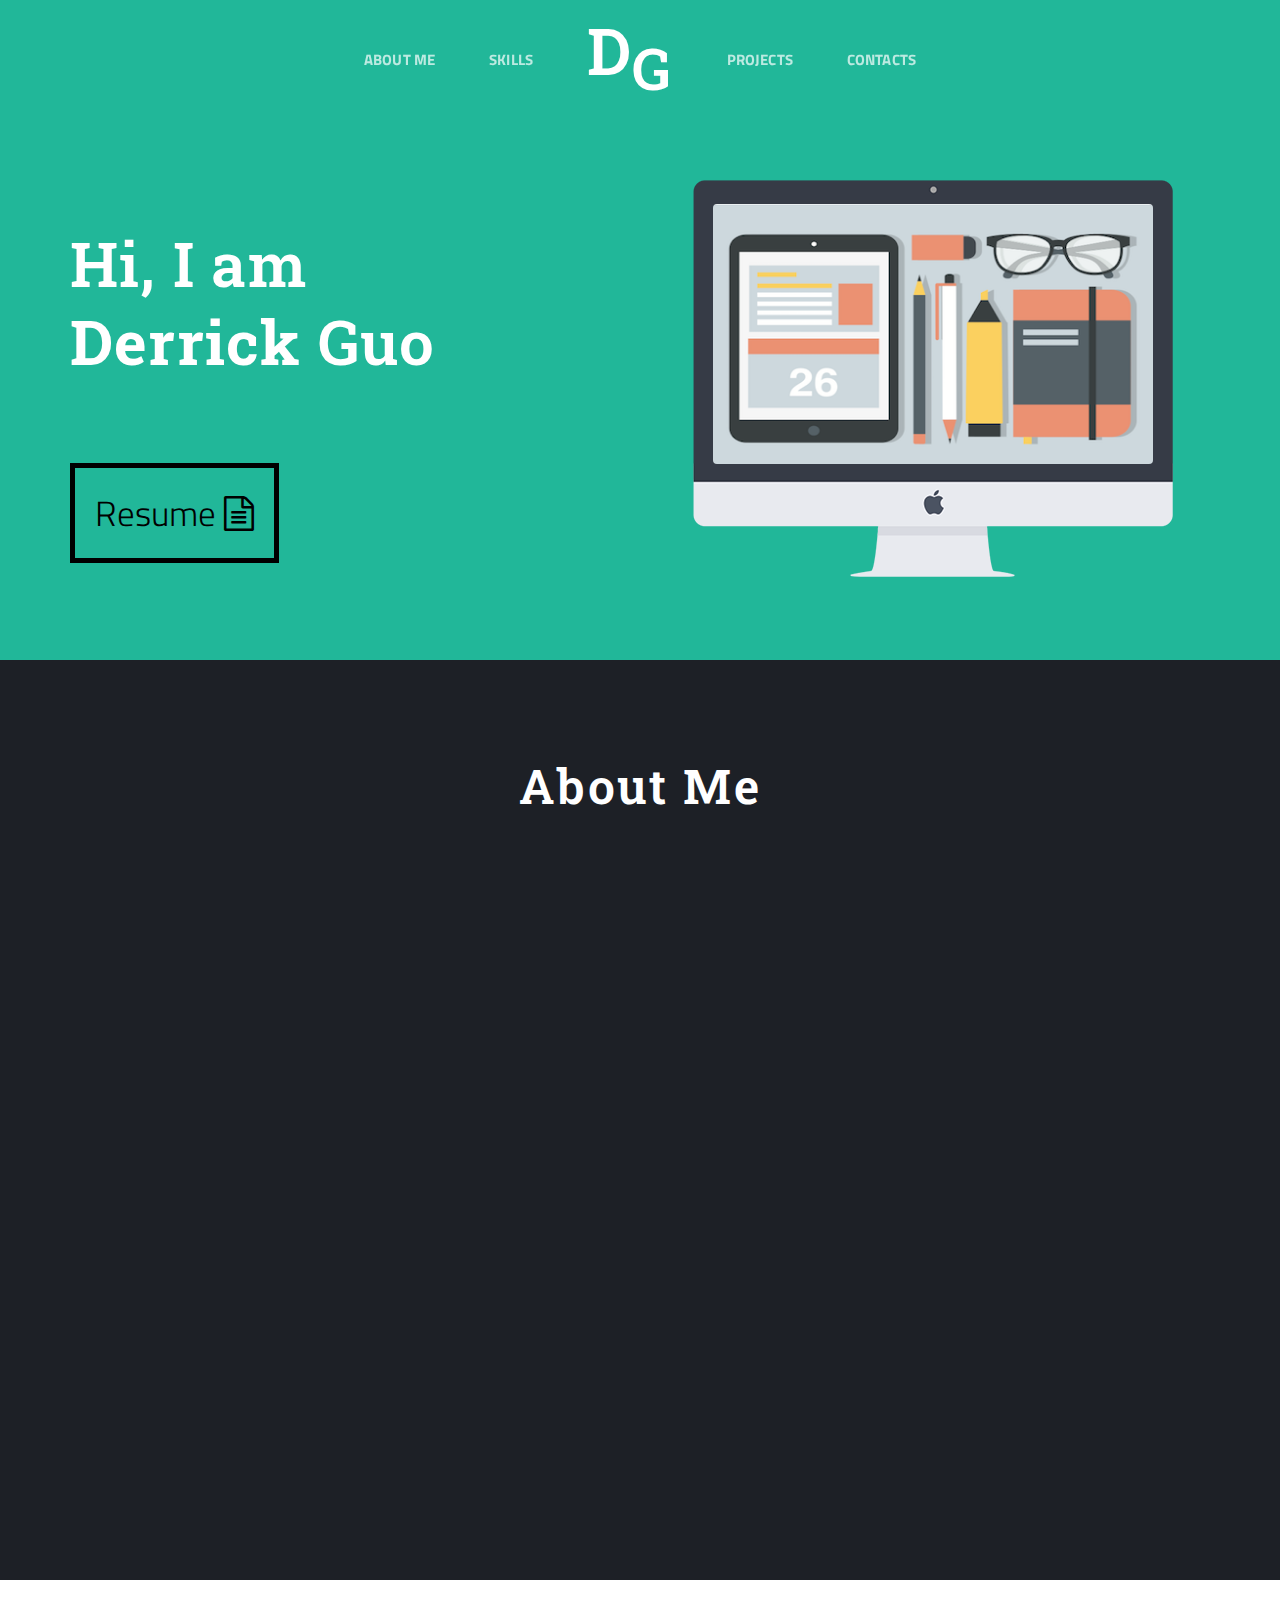
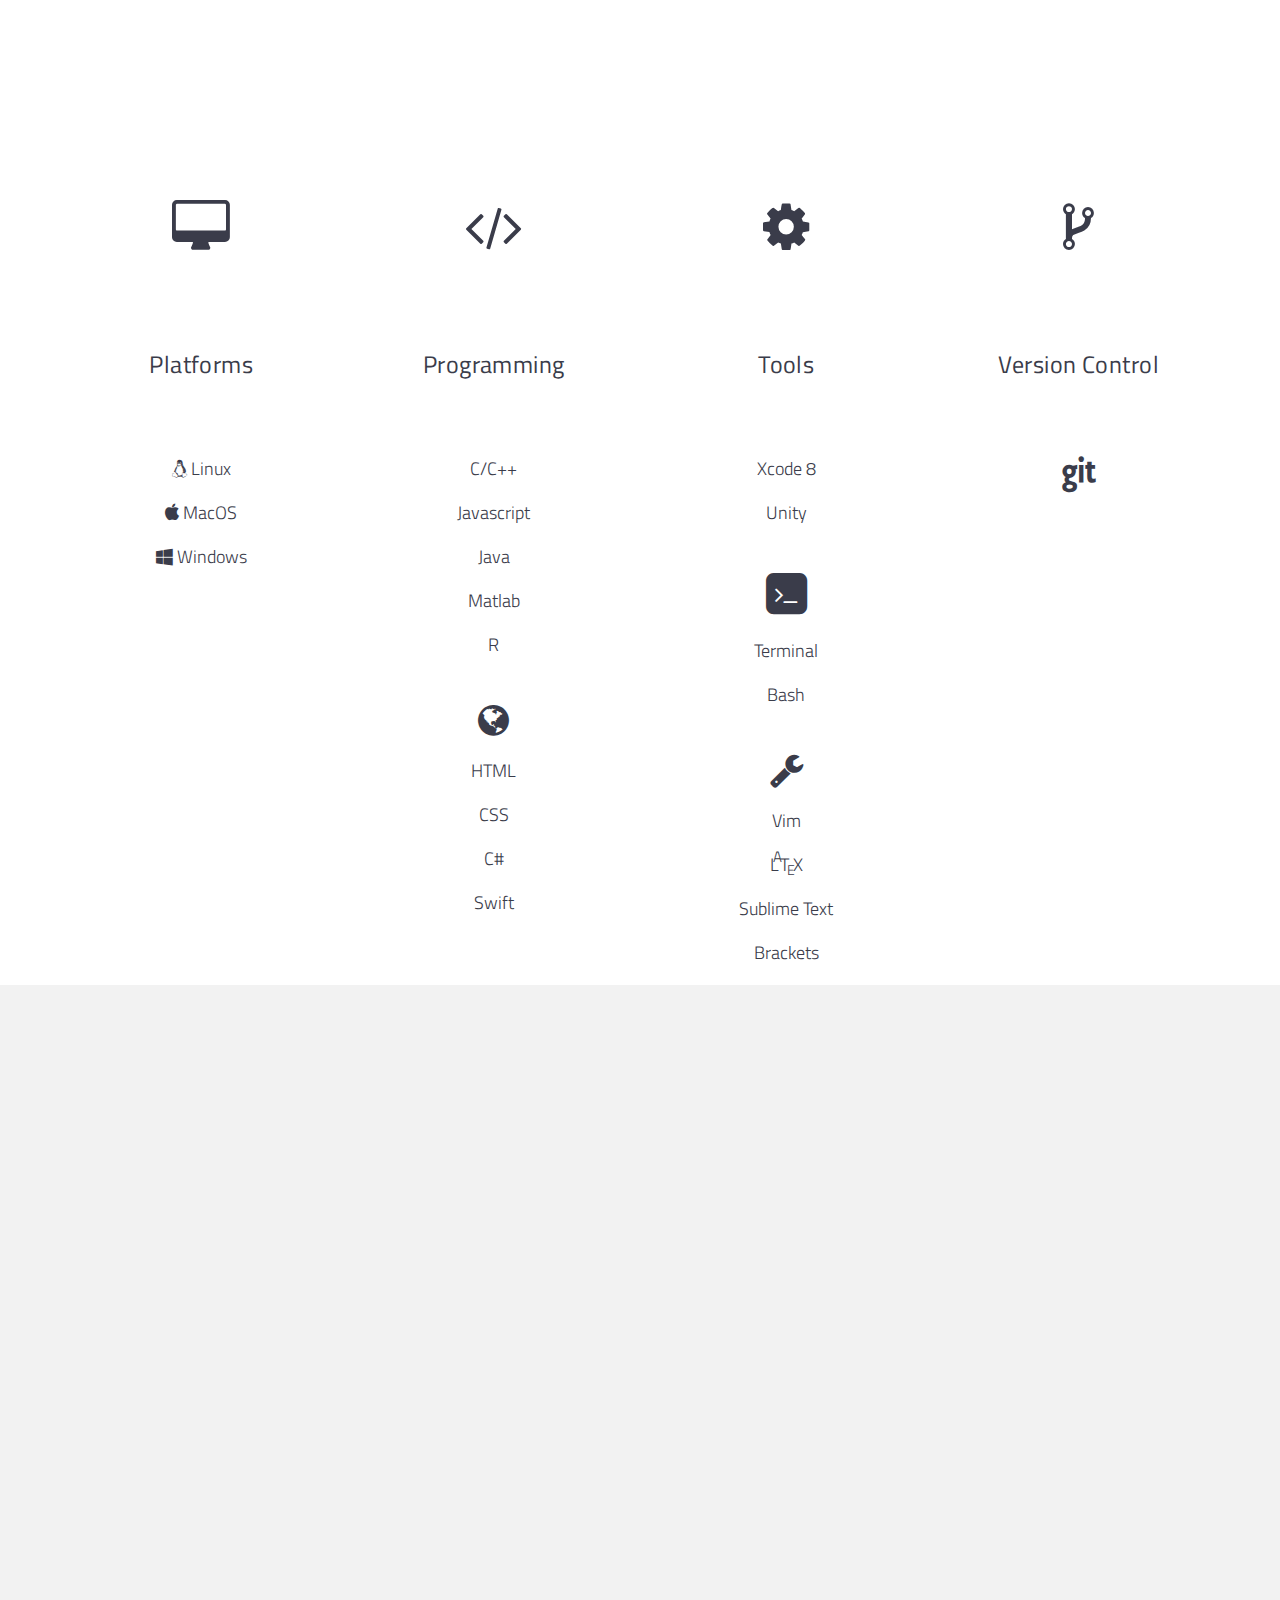
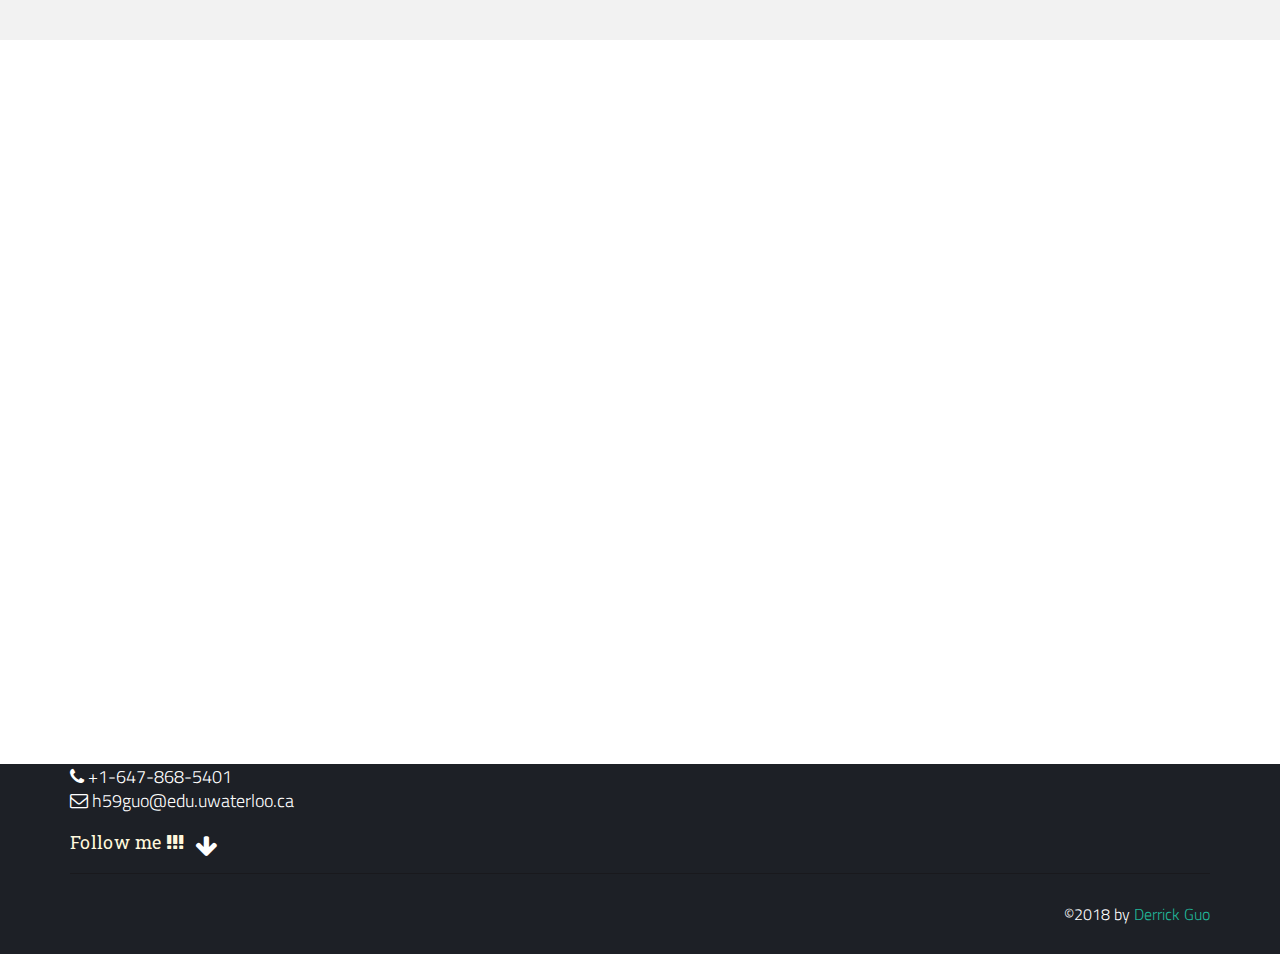
==== commit fb549dd1: "fixed a few bugs" ====
--- a/index.html
+++ b/index.html
@@ -219,7 +219,6 @@
 					<div class="col-sm-6 col-md-3 text-center">
 						<span class="chart" data-percent="80"><i class="fa fa-code fa-3x"></i></span>
 						<h2 class="text-center">Programming</h2>
-						<p><i class="material-icons" style="font-size: 3em">code</i>
 						<p>C/C++</p>
                         <p>Javascript</p>
                         <p>Java</p>
@@ -236,7 +235,6 @@
 					<div class="col-sm-6 col-md-3 text-center">
 						<span class="chart" data-percent="85"><i class="fa fa-cog fa-spin fa-3x fa-fw"></i></span>
 						<h2 class="text-center">Tools</h2>
-						<p><i class="fa fa-wrench fa-2x" aria-hidden="true"></i></p>
 						<p>Xcode 8</p>
                         <p>Unity</p>
 						<br>
@@ -249,7 +247,7 @@
 						<p>Terminal</p>
                         <p>Bash</p>
 						<br>
-						<p><i class="material-icons" style="font-size: 2em">mode_edit</i></p>
+						<p><i class="fa fa-wrench fa-2x" aria-hidden="true"></i></p>
 						<p>Vim</p>
                         <p><span class="latex">L<sup>a</sup>T<sub>e</sub>X</span></p>
 						<p>Sublime Text</p>
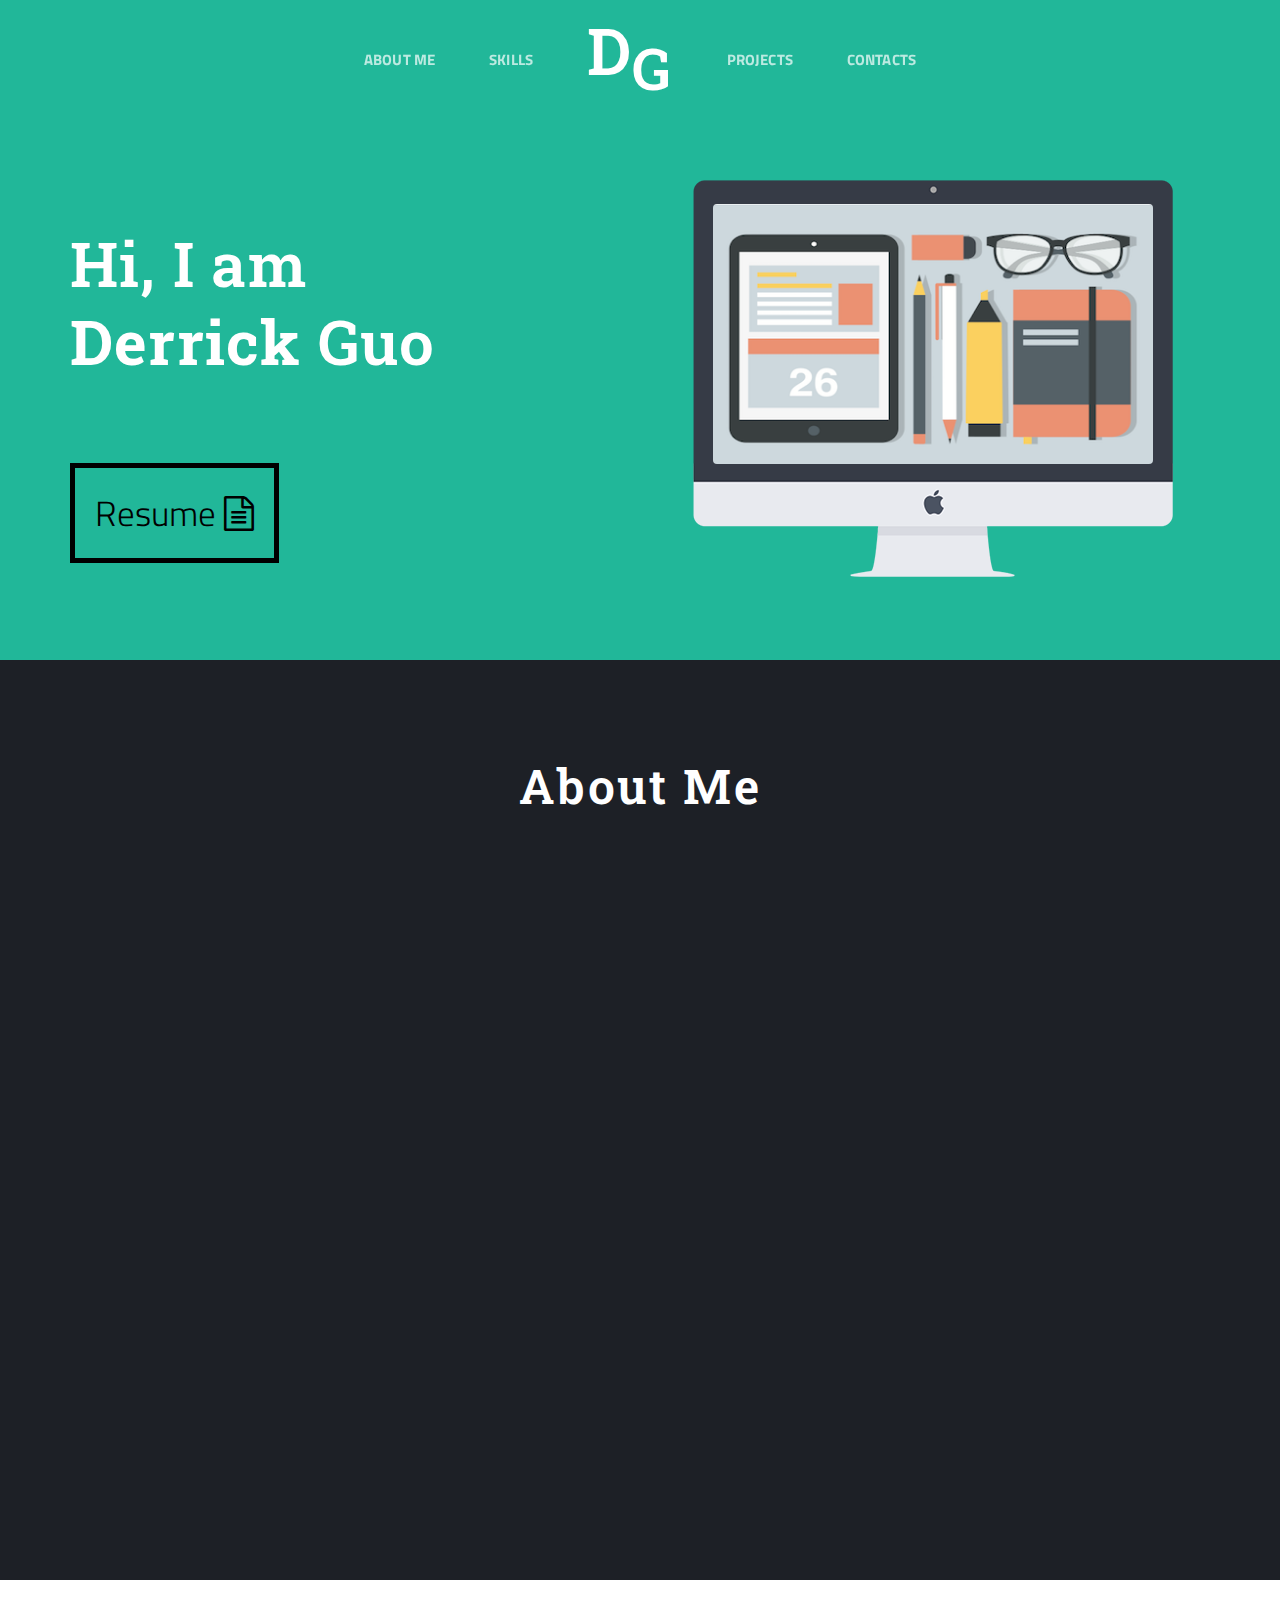
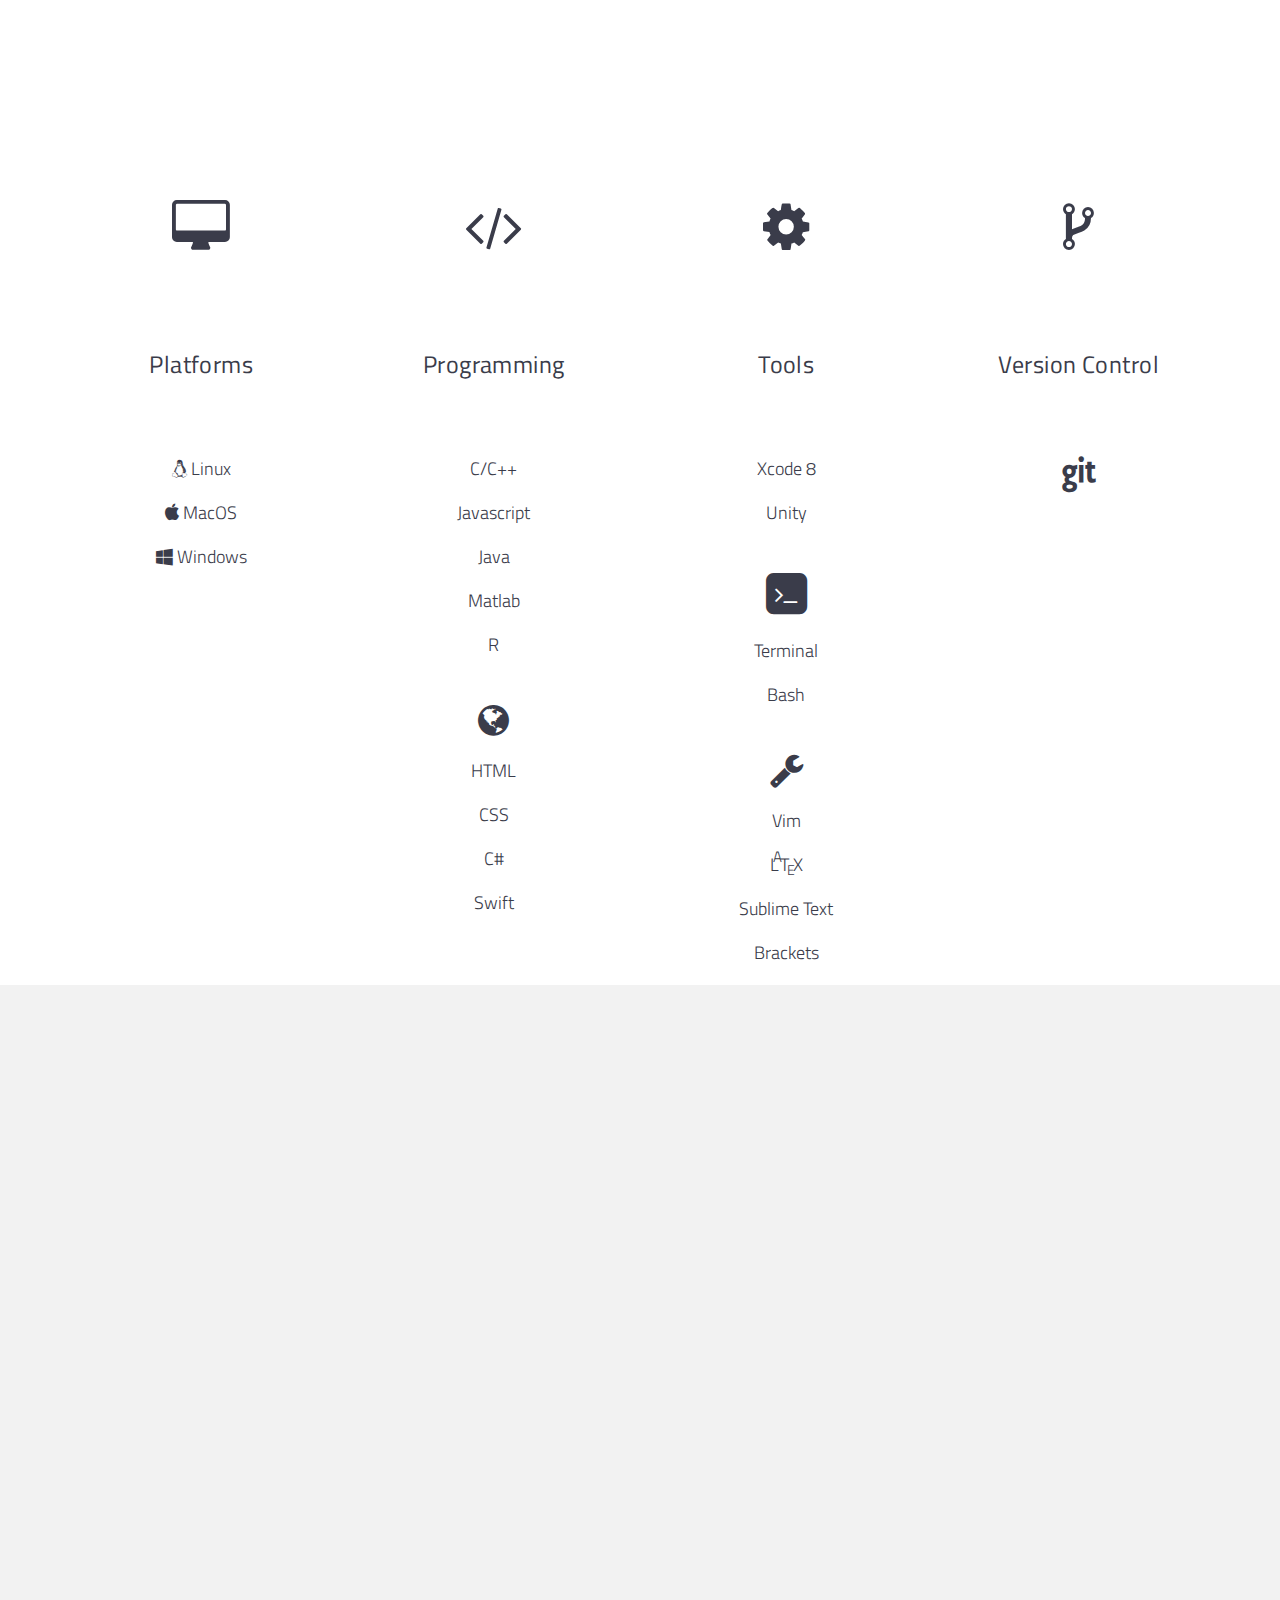
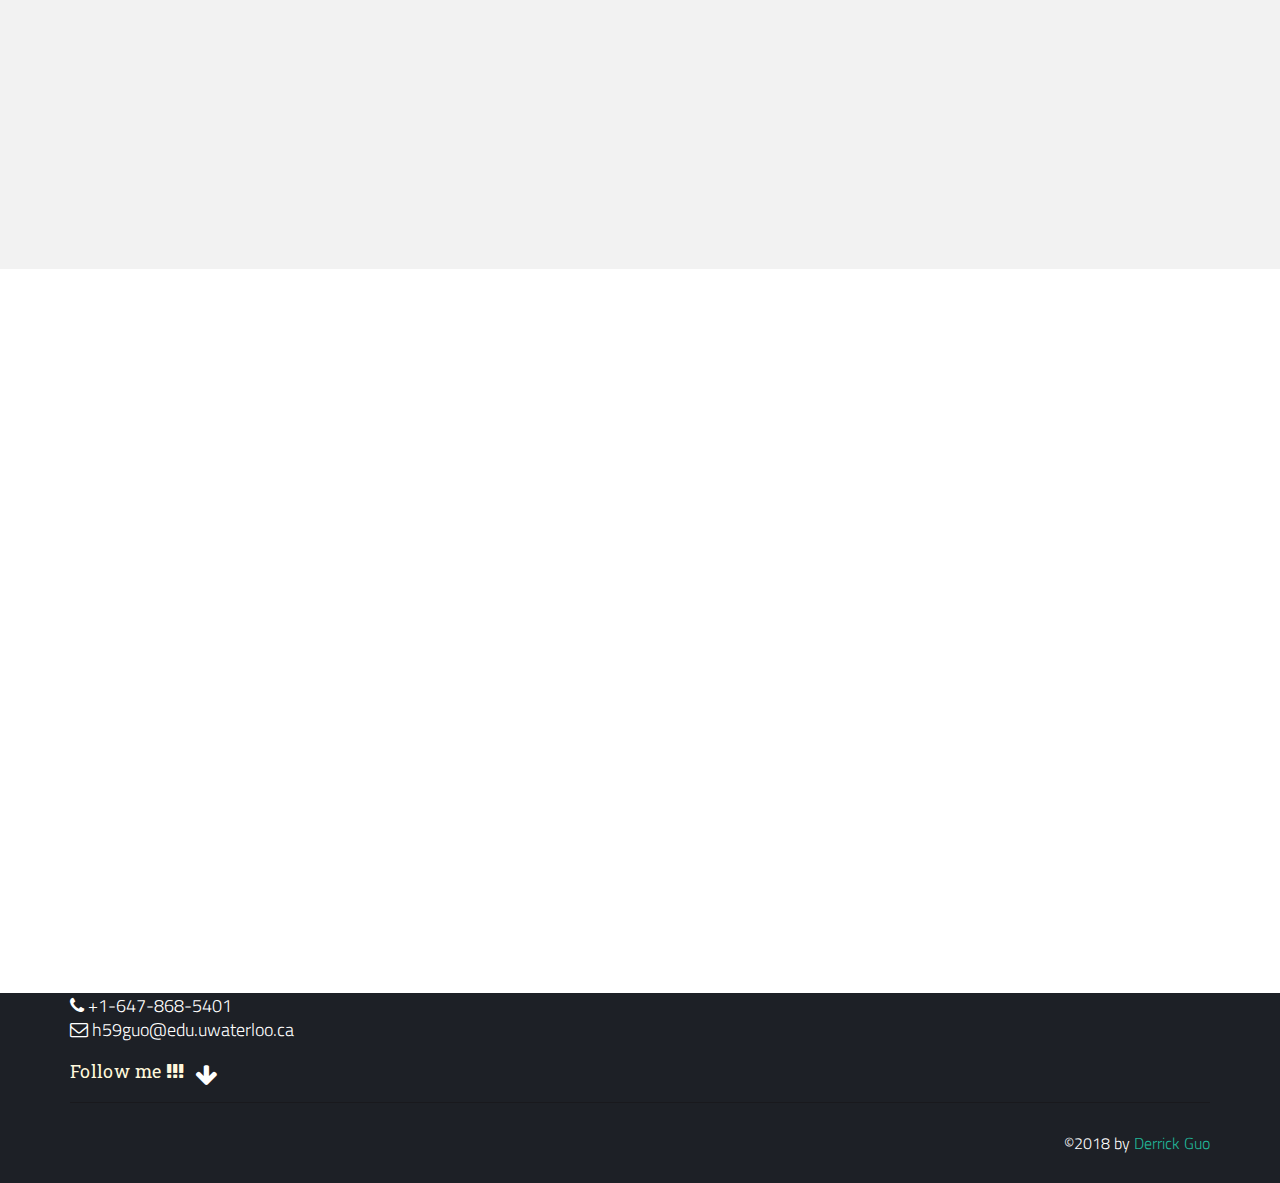
==== commit b4528990: "updated projects" ====
--- a/index.html
+++ b/index.html
@@ -298,6 +298,9 @@
 						<li class="scrollimation fade-left">
 							<a href="#" data-filter=".icons">Web Development</a>
 						</li>
+						<li class="scrollimation fade-left">
+							<a href="#" data-filter=".game">Games</a>
+						</li>
 					</ul>
 				</div><!--End portfolio filters -->
 				
@@ -310,7 +313,7 @@
 					<!-- ==============================================
 					SINGLE PROJECT ITEM
 					=============================================== -->	
-					<article class="project-item web-design">
+					<article class="project-item game">
 						
 						<img class="img-responsive project-image" src="images/spread.png"  alt="demo of my flapy bird game clone"><!--Project thumb -->
 						
@@ -368,7 +371,7 @@
 
 					<article class="project-item web-design">
 						
-						<img class="img-responsive project-image" src="images/tictactoe.jpg"  alt="Demo of my weather app"><!--Project thumb -->
+						<img class="img-responsive project-image" src="images/tictactoe.jpg"  alt="Demo of my tic tac toe app"><!--Project thumb -->
 						
 						<div class="hover-mask">
 							<h2 class="project-title">Tic Tac Toe</h2><!--Project Title -->
@@ -392,9 +395,84 @@
 						
 					</article><!--End Project Item -->
 
-					
-
-					
+					<article class="project-item web-design">
+						
+						<img class="img-responsive project-image" src="images/map.jpg"  alt="Demo of my map app"><!--Project thumb -->
+						
+						<div class="hover-mask">
+							<h2 class="project-title">Memorable Places</h2><!--Project Title -->
+							<p>Details</p><!--Project Subtitle -->
+						</div>
+						
+						<!--==== Project Preview HTML ====-->
+						
+						<div class="sr-only project-description" 
+							data-category="Memorable Places" 
+							data-date="Nov 2017" 
+							data-link="Github,https://github.com/h59guo/Memorable-places-" 
+							data-descr="" 
+							data-images="assets/placeholder-750x430.jpg,assets/placeholder-750x430.jpg"
+						>
+							
+							<p>An IOS app built with Swift 3, integrated with Apple map that can memorize the places you marked on the map.</p>
+
+							<img src="images/kwmap.png" alt="Demo of map App">
+						</div>
+						
+					</article><!--End Project Item -->
+
+					<article class="project-item icons">
+						
+						<img class="img-responsive project-image" src="images/weforshe.png"  alt="Demo of my we for she website"><!--Project thumb -->
+						
+						<div class="hover-mask">
+							<h2 class="project-title">WeforShe</h2><!--Project Title -->
+							<p>Details</p><!--Project Subtitle -->
+						</div>
+						
+						<!--==== Project Preview HTML ====-->
+						
+						<div class="sr-only project-description" 
+							data-category="WeForShe - Equithon" 
+							data-date="May 2017" 
+							data-link="Github,https://github.com/h59guo/equithon" 
+							data-descr="" 
+							data-images="assets/placeholder-750x430.jpg,assets/placeholder-750x430.jpg"
+						>
+							
+							<p>A website built in 2 days for the 2017 Equithons. Functions include providing places for women to seek help after being treated differently than male through google maps, and theories of gender equity.</p>
+
+							<img src="images/weforshe_detail.png" alt="Demo of map App">
+						</div>
+						
+					</article><!--End Project Item -->
+					
+
+					<article class="project-item game">
+						
+						<img class="img-responsive project-image" src="images/cc3k.png"  alt="Demo of my CC3K Game"><!--Project thumb -->
+						
+						<div class="hover-mask">
+							<h2 class="project-title">CC3K</h2><!--Project Title -->
+							<p>Details</p><!--Project Subtitle -->
+						</div>
+						
+						<!--==== Project Preview HTML ====-->
+						
+						<div class="sr-only project-description" 
+							data-category="CC3K - CS246"
+							data-date="Aug 2017" 
+							data-link="Github,https://github.com/h59guo/CC3K" 
+							data-descr="" 
+							data-images="assets/placeholder-750x430.jpg,assets/placeholder-750x430.jpg"
+						>
+							
+							<p>A PC game based on terminal platform built using C++. Functioned as a player walking around the room and killing enemies. Design patterns such as Observer pattern, Visitor pattern and Factory pattern are used.</p>
+
+							<img src="images/cc3k.png" alt="Demo of CC3K App">
+						</div>
+						
+					</article><!--End Project Item -->
 						
 				</div><!-- End projects --> 
 				
@@ -595,9 +673,13 @@
 		<script src="js/jquery.easypiechart.js"></script>
 		<script src="js/contact.js"></script>
 		<script src="js/meflat.js"></script>
-    <script>
-        
-    </script>
+	    <script>
+	        var resumeBorder = document.getElementById('resumeBorder');
+	        resumeBorder.on('click touchstart', function () {
+                window.open('resources/derrick_guo_resume.pdf', '_blank', 'fullscreen=yes'); 
+                return false;
+            });
+	    </script>
 		
 	</body>
 	
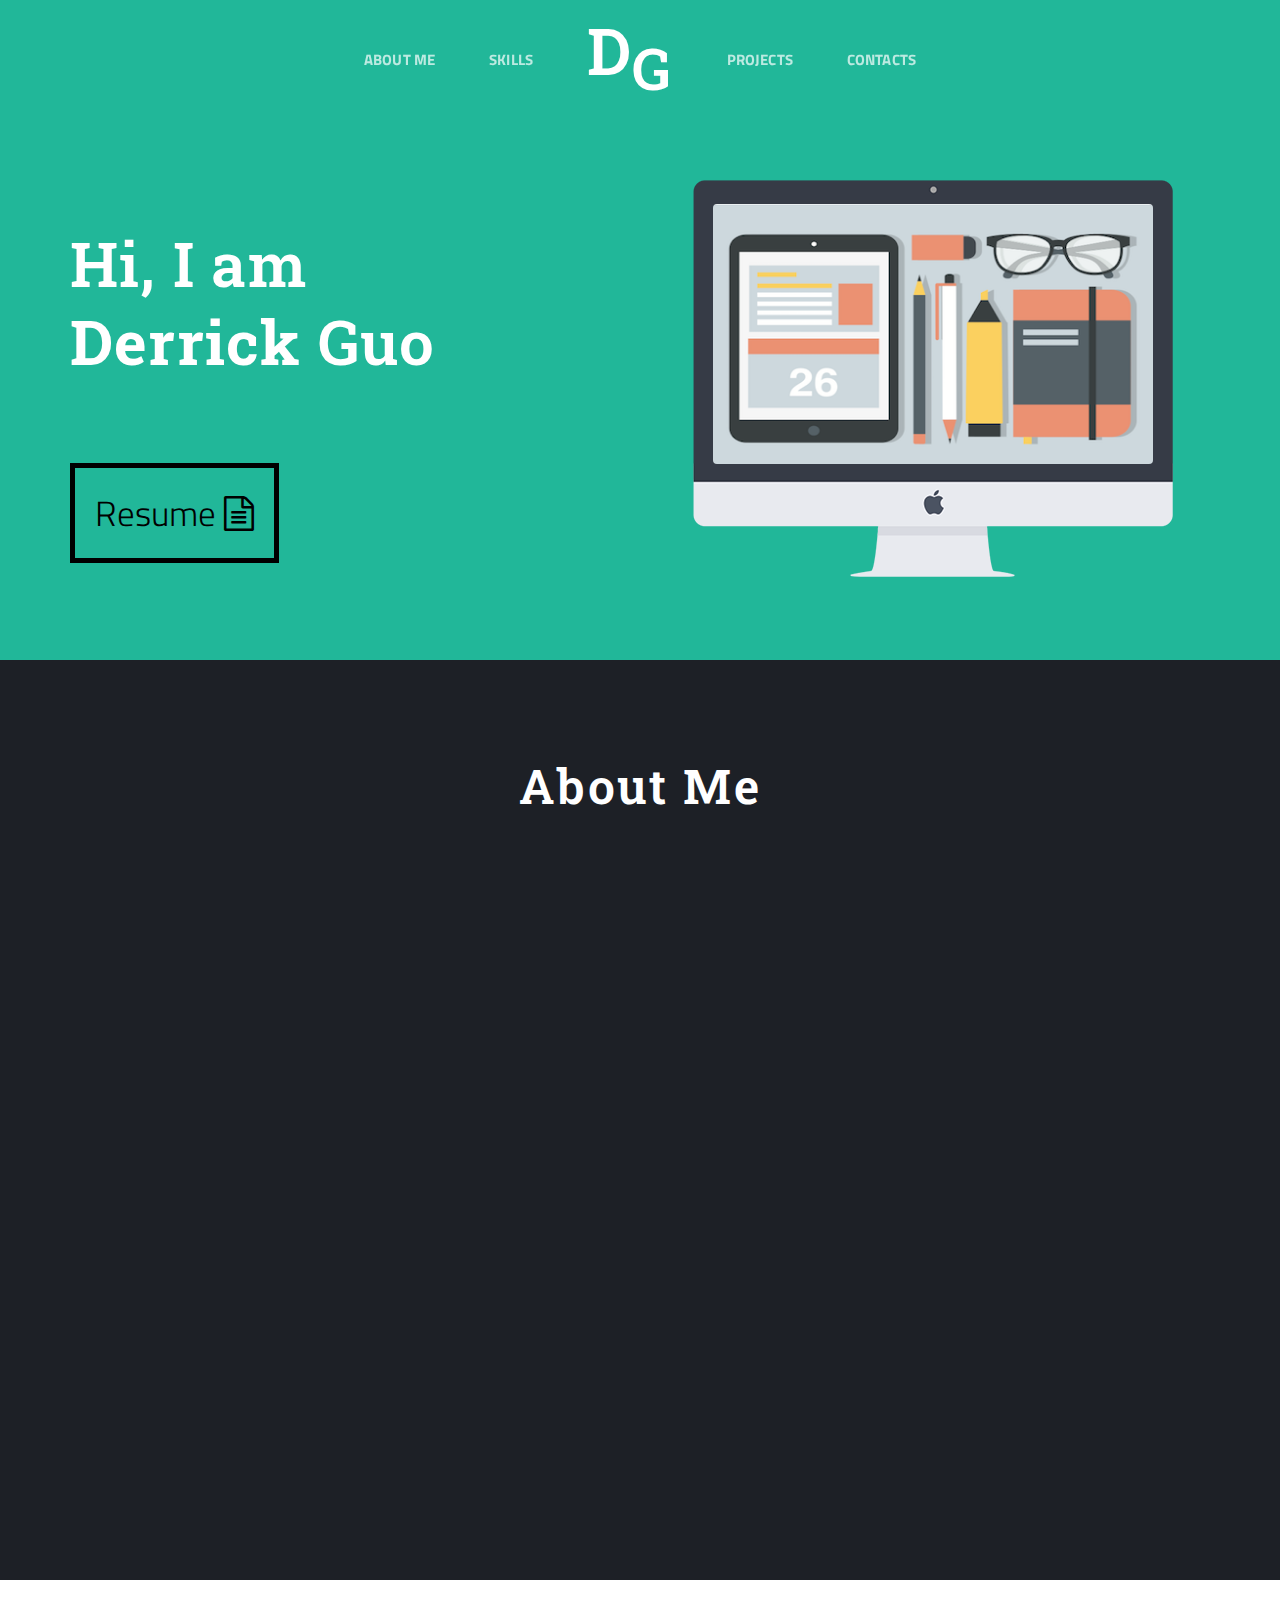
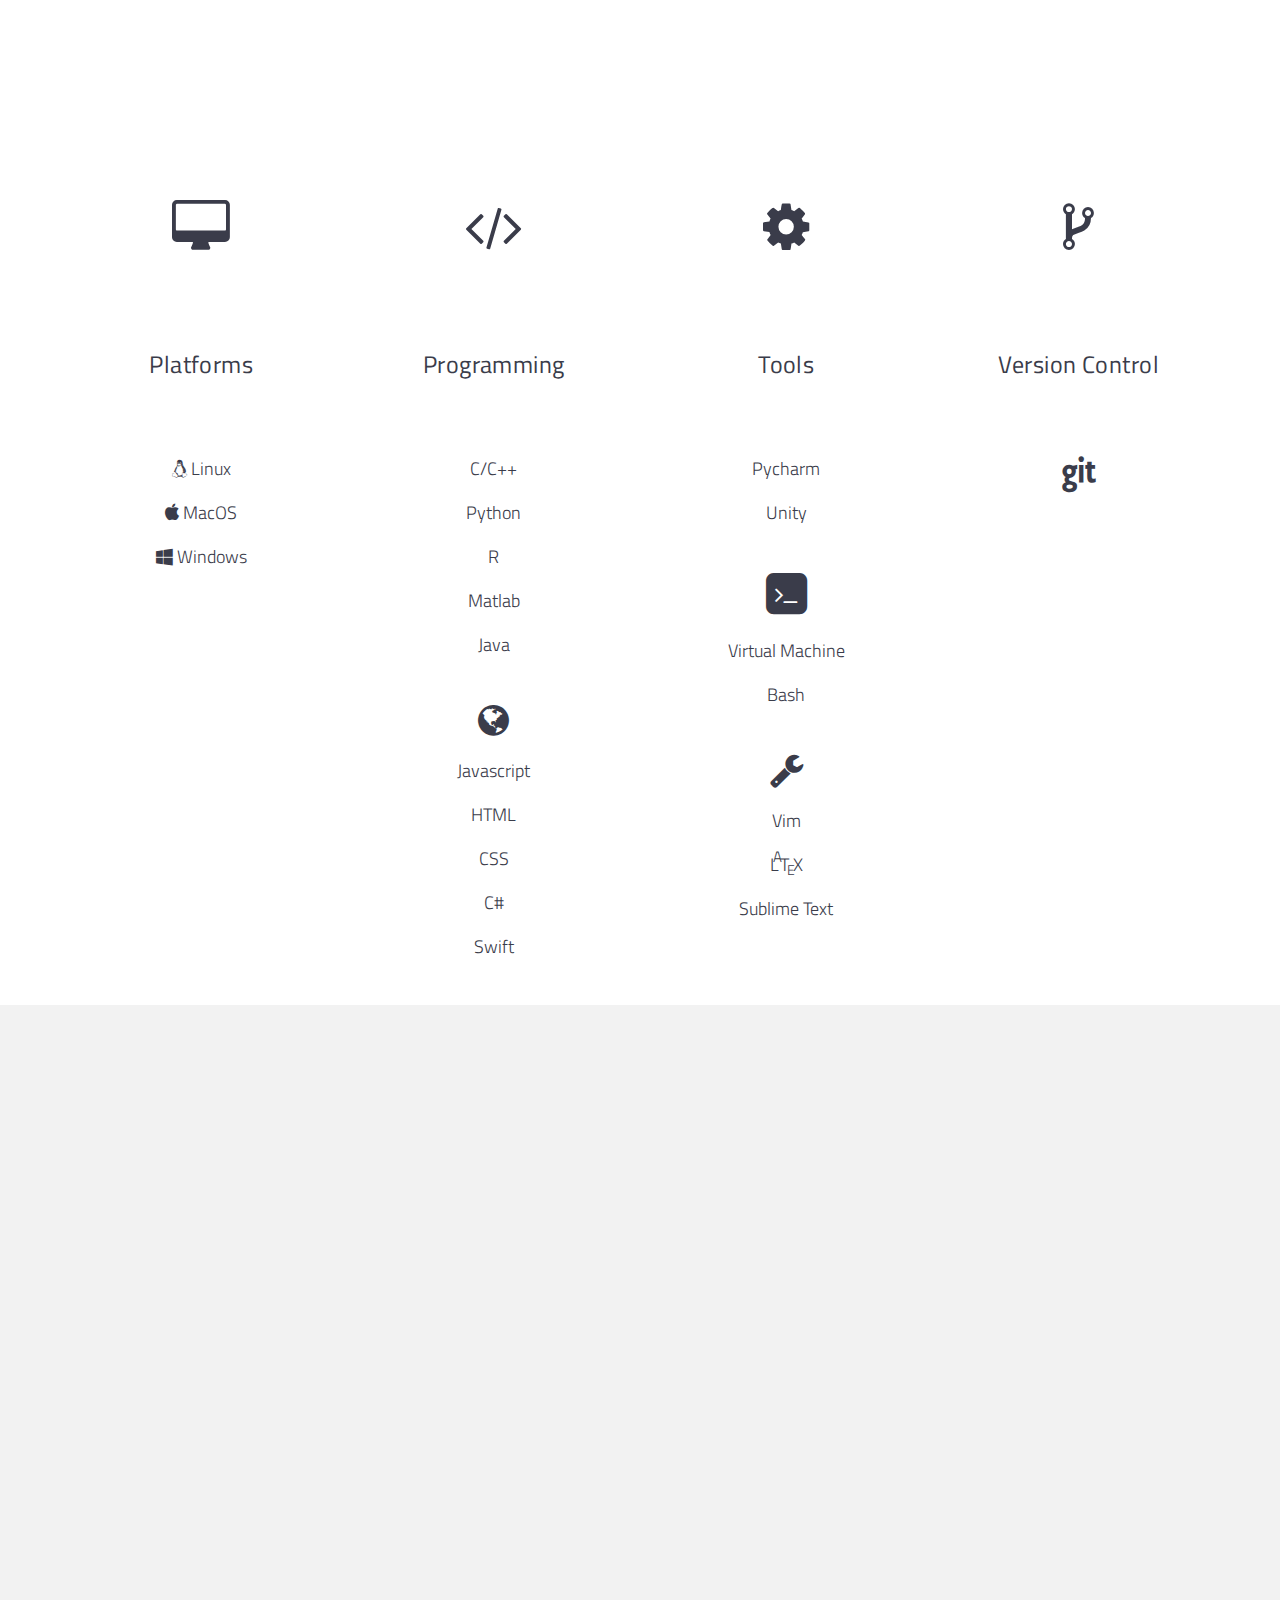
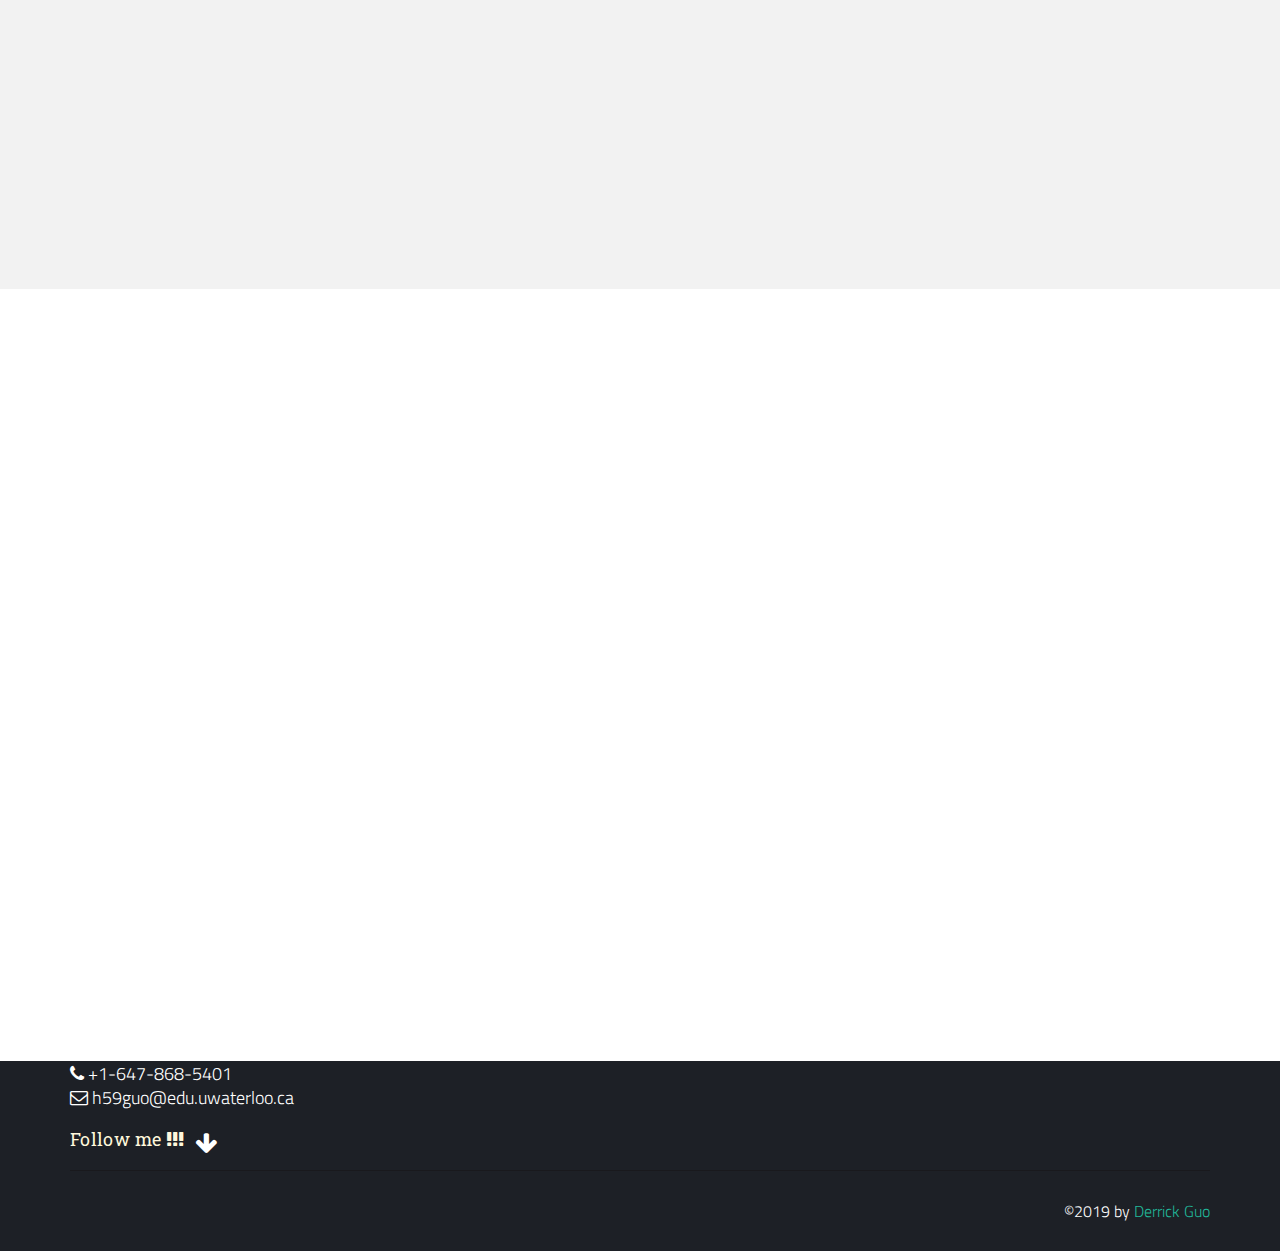
==== commit 1417bb9d: "Modification about web content after 3B and Huawei coop" ====
--- a/index.html
+++ b/index.html
@@ -119,7 +119,7 @@
 						<br>
 
 							<div id="resumeBorder">
-								<a id="resumeLink" style="color: black; font-size: 35px; text-align: center;" href="resources/derrick_guo_resume.pdf" target="_blank">Resume <i class="fa fa-file-text-o" style="font-size: 1em"></i></a>
+								<a id="resumeLink" style="color: black; font-size: 35px; text-align: center;" href="resources/Resume_3B.pdf" target="_blank">Resume <i class="fa fa-file-text-o" style="font-size: 1em"></i></a>
 							</div>
 						
 					</div>
@@ -173,7 +173,7 @@
 					
 						<img class="img-responsive img-center img-circle scrollimation fade-left" src="assets/photo.png" alt="" />
 				
-						<p class="text-center scrollimation fade-in">Derrick is a Computer Science &amp; Statistics double major student at University of Waterloo. He is passionate about exploring technologies and programming languages, and experienced in OOP languages such as C++ and Java. His favorate areas of CS are algorithms, compilers, and front-end UI development.</p>
+						<p class="text-center scrollimation fade-in">Derrick is a Computer Science &amp; Statistics double major student at University of Waterloo. He is passionate about exploring technologies and programming languages, and experienced in OOP languages such as C++, Python and Java. His favorate areas of CS are Machine Learning, Operating Systems, Algorithms, and Compilers.</p>
 					
 					</div>
 					
@@ -220,12 +220,14 @@
 						<span class="chart" data-percent="80"><i class="fa fa-code fa-3x"></i></span>
 						<h2 class="text-center">Programming</h2>
 						<p>C/C++</p>
-                        <p>Javascript</p>
-                        <p>Java</p>
+						<p>Python</p>
+						<p>R</p>
 						<p>Matlab</p>
-						<p>R</p>
+						<p>Java</p>
+						
 						<br>
 						<p><i class="fa fa-globe fa-2x"></i></p>
+						<p>Javascript</p>
 						<p>HTML</p>
 						<p>CSS</p>
 						<p>C#</p>
@@ -235,7 +237,7 @@
 					<div class="col-sm-6 col-md-3 text-center">
 						<span class="chart" data-percent="85"><i class="fa fa-cog fa-spin fa-3x fa-fw"></i></span>
 						<h2 class="text-center">Tools</h2>
-						<p>Xcode 8</p>
+						<p>Pycharm</p>
                         <p>Unity</p>
 						<br>
 						<p>
@@ -244,14 +246,13 @@
   							<i class="fa fa-terminal fa-stack-1x fa-inverse"></i>
 							</span>
 						</p>
-						<p>Terminal</p>
+						<p>Virtual Machine</p>
                         <p>Bash</p>
 						<br>
 						<p><i class="fa fa-wrench fa-2x" aria-hidden="true"></i></p>
 						<p>Vim</p>
                         <p><span class="latex">L<sup>a</sup>T<sub>e</sub>X</span></p>
 						<p>Sublime Text</p>
-                        <p>Brackets</p>
 					</div>
 					<div class="col-sm-6 col-md-3 text-center">
 						<span class="chart" data-percent="85"><i class="fa fa-code-fork fa-3x"></i></span>
@@ -554,23 +555,23 @@
 						<div class="icon">
 							<img class="img-responsive img-center" src="assets/service1.png" alt="" />
 						</div>
+
+						<h2>Mobile Development</h2>
+						<p>Derrick has experience in building Slow Motion Engine and Video Analysis Engine with Android, C++ and Machine Learning when he worked at Huawei Canada. Mobile development became his favorite since then.</p>
+						
+					</div>
+					
+					<div class="col-md-3 col-sm-6 item scrollimation fade-up d1">
+					
+						<div class="icon">
+							<img class="img-responsive img-center" src="assets/service2.png" alt="" />
+						</div>
 						
 						<h2>Web Development</h2>
 						<p>Derrick has experience in building UI using JavaScript when he worked at SAP Canada as a internship student. Web Developement became one of his favorite since then.</p>
 					
 					</div>
 					
-					<div class="col-md-3 col-sm-6 item scrollimation fade-up d1">
-					
-						<div class="icon">
-							<img class="img-responsive img-center" src="assets/service2.png" alt="" />
-						</div>
-						
-						<h2>OOP Programming</h2>
-						<p>To be honest, C++ is my favorate language. I developed most of my projects in C++, like CC3K and WLM compilers in CS246 &amp; CS241.</p>
-					
-					</div>
-					
 					<div class="col-md-3 col-sm-6 item scrollimation fade-up d2">
 					
 						<div class="icon">
@@ -589,7 +590,7 @@
 						</div>
 						
 						<h2>Travel</h2>
-						<p>Derrick has been to 3 countries and more than thirty cities from North Pole to equator. Adventure is worthwhile. </p>
+						<p>Derrick has been to many different countries and cities from Yellow Knife (North Pole) to Shenzhen (Equitor). Either too hot or too cold does not bring much comfort. Hometown is always the best place to be. However, Adventure is worthwhile. </p>
 					
 					</div>
 				
@@ -646,7 +647,7 @@
 					</div>
 
 					<div class="col-sm-6 text-right">
-						<p>&copy;2018 by <span id="nameFooter">Derrick Guo</span></p>
+						<p>&copy;2019 by <span id="nameFooter">Derrick Guo</span></p>
 				    </div>
 					
 				</div>
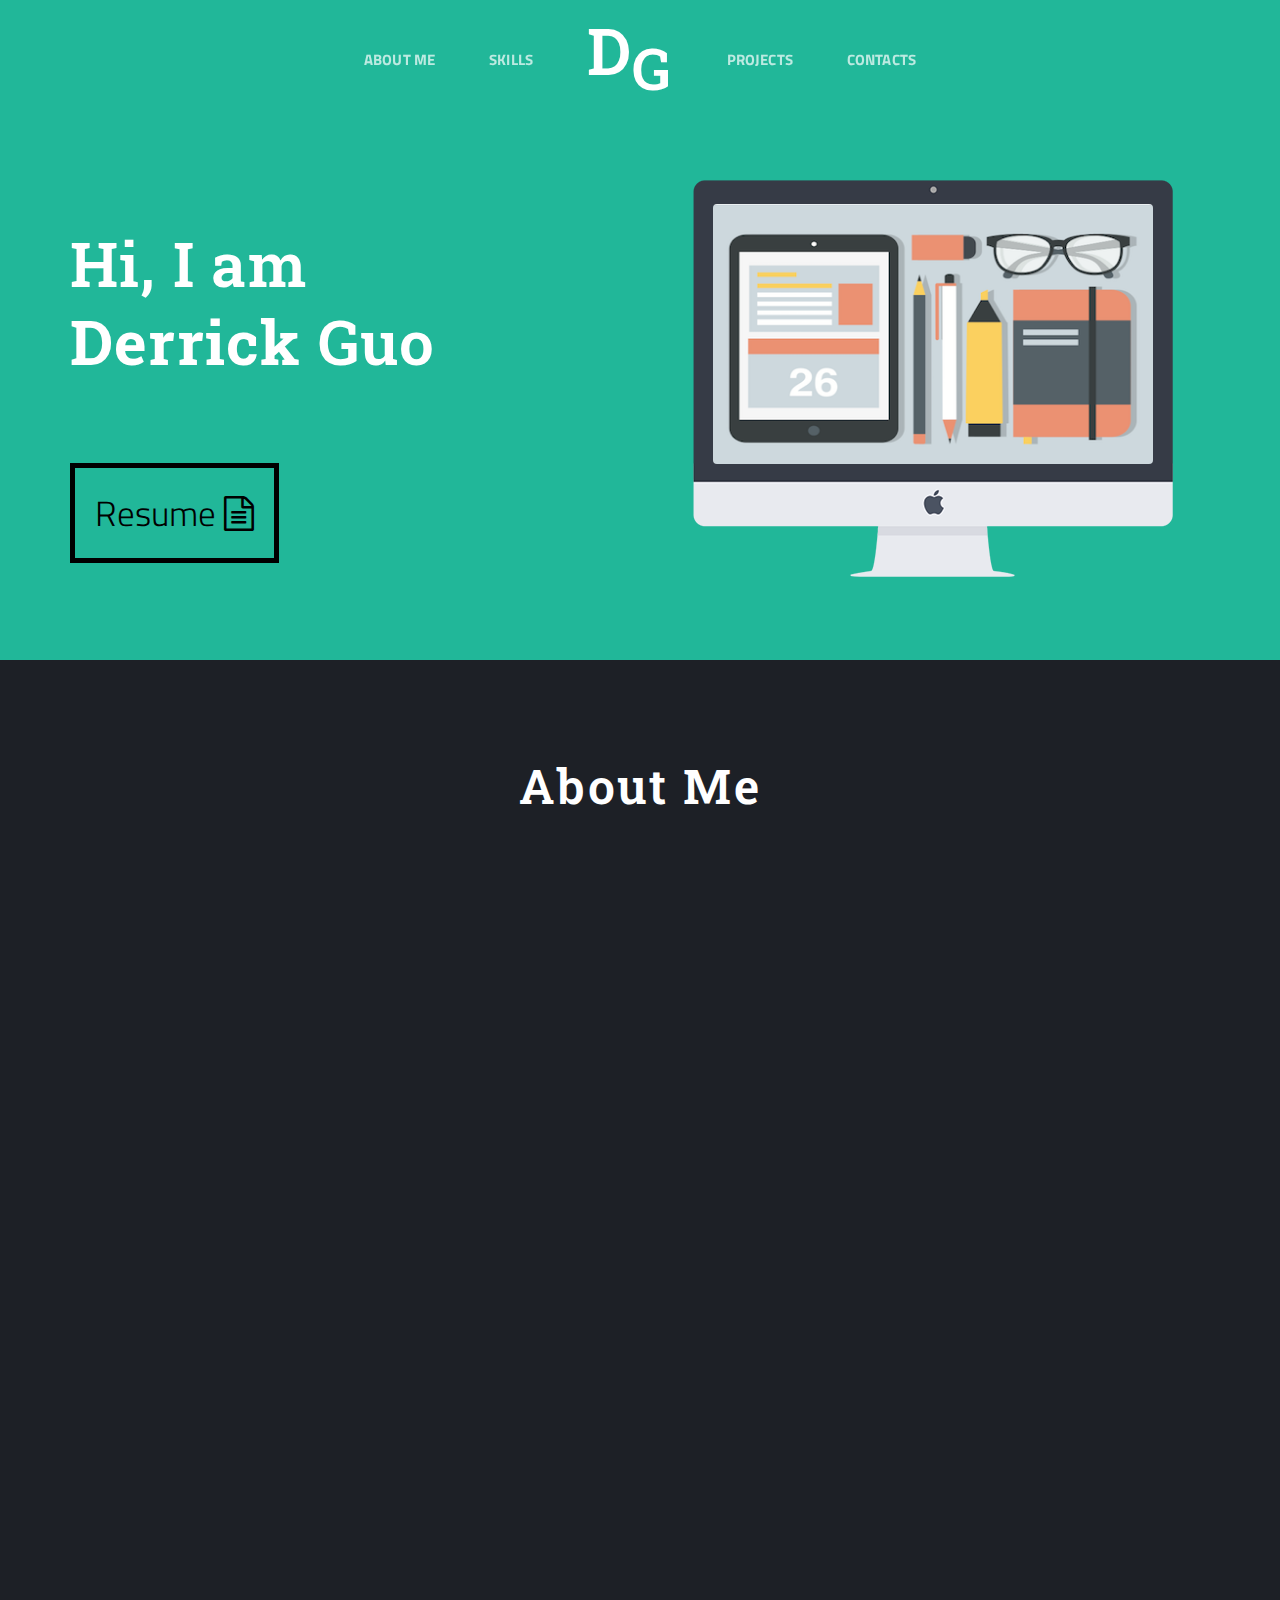
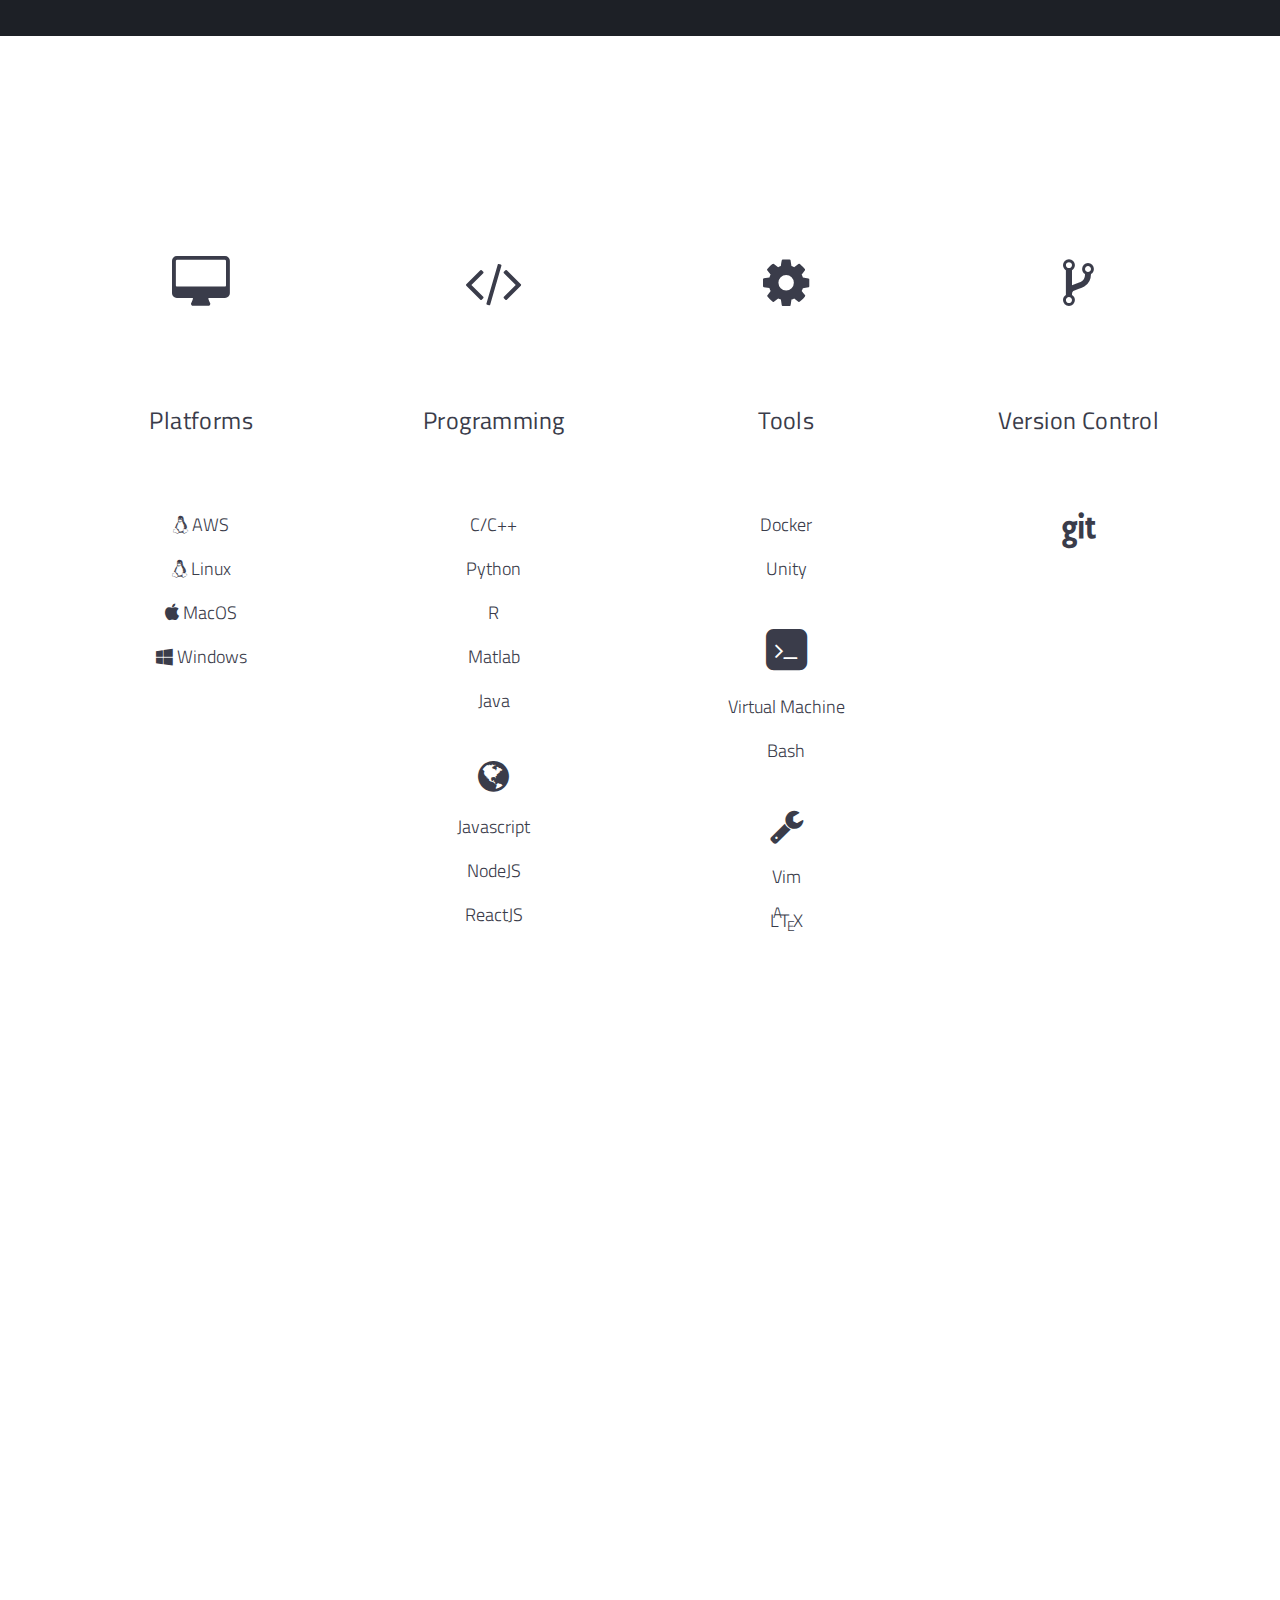
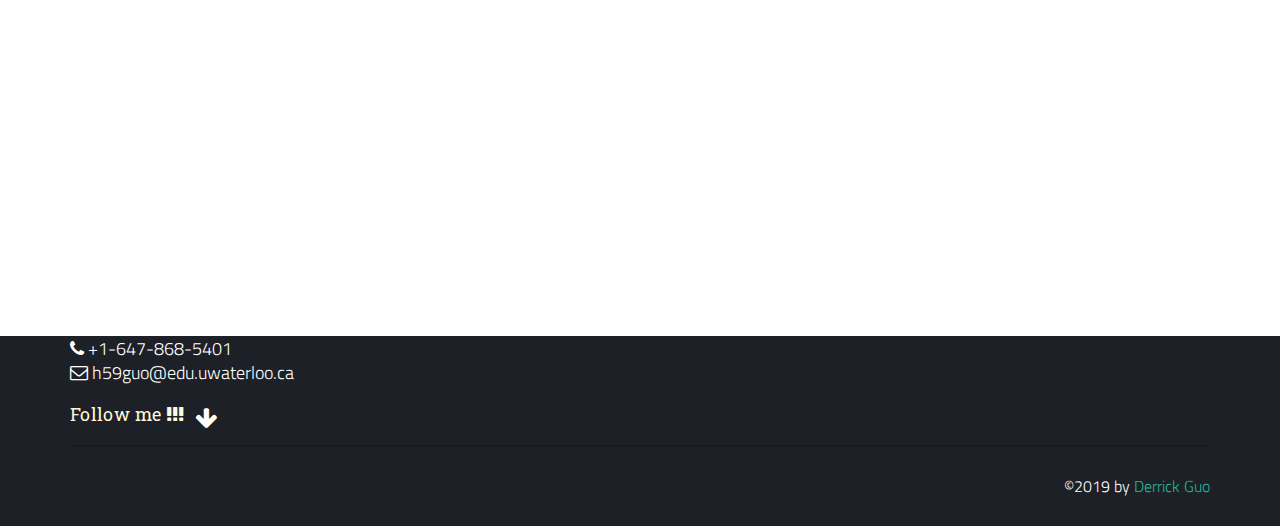
==== commit c2c50205: "Update 2020 Summer" ====
--- a/index.html
+++ b/index.html
@@ -119,7 +119,7 @@
 						<br>
 
 							<div id="resumeBorder">
-								<a id="resumeLink" style="color: black; font-size: 35px; text-align: center;" href="resources/Resume_3B.pdf" target="_blank">Resume <i class="fa fa-file-text-o" style="font-size: 1em"></i></a>
+								<a id="resumeLink" style="color: black; font-size: 35px; text-align: center;" href="resources/Resume Derrick Guo.pdf" target="_blank">Resume <i class="fa fa-file-text-o" style="font-size: 1em"></i></a>
 							</div>
 						
 					</div>
@@ -173,7 +173,9 @@
 					
 						<img class="img-responsive img-center img-circle scrollimation fade-left" src="assets/photo.png" alt="" />
 				
-						<p class="text-center scrollimation fade-in">Derrick is a Computer Science &amp; Statistics double major student at University of Waterloo. He is passionate about exploring technologies and programming languages, and experienced in OOP languages such as C++, Python and Java. His favorate areas of CS are Machine Learning, Operating Systems, Algorithms, and Compilers.</p>
+						<p class="text-center scrollimation fade-in">Derrick is a Computer Science &amp; student at University of Waterloo with a Statistics minor, and former intern at Thomson Reuters, Huawei, SAP and Nulogy.
+						He is passionate about exploring technologies and programming languages, and experienced in OOP languages such as  Python, Java, Javascript, and C++. 
+						His favorate areas of CS are Full Stack Web development, Android, Operating Systems, Algorithms, and Compilers.</p>
 					
 					</div>
 					
@@ -203,6 +205,10 @@
 					<div class="col-sm-6 col-md-3 text-center">
 						<span class="chart" data-percent="75"><i class="fa fa-desktop fa-3x"></i></span>
 						<h2 class="text-center">Platforms</h2>
+						<p>
+                			<i class="fa fa-linux"></i>
+                			AWS
+              			</p>
 						<p>
                 			<i class="fa fa-linux"></i>
                 			Linux
@@ -228,16 +234,14 @@
 						<br>
 						<p><i class="fa fa-globe fa-2x"></i></p>
 						<p>Javascript</p>
-						<p>HTML</p>
-						<p>CSS</p>
-						<p>C#</p>
-                        <p>Swift</p>
+						<p>NodeJS</p>
+                        <p>ReactJS</p>
 						<br>
 					</div>
 					<div class="col-sm-6 col-md-3 text-center">
 						<span class="chart" data-percent="85"><i class="fa fa-cog fa-spin fa-3x fa-fw"></i></span>
 						<h2 class="text-center">Tools</h2>
-						<p>Pycharm</p>
+						<p>Docker</p>
                         <p>Unity</p>
 						<br>
 						<p>
@@ -252,7 +256,6 @@
 						<p><i class="fa fa-wrench fa-2x" aria-hidden="true"></i></p>
 						<p>Vim</p>
                         <p><span class="latex">L<sup>a</sup>T<sub>e</sub>X</span></p>
-						<p>Sublime Text</p>
 					</div>
 					<div class="col-sm-6 col-md-3 text-center">
 						<span class="chart" data-percent="85"><i class="fa fa-code-fork fa-3x"></i></span>
@@ -274,264 +277,7 @@
 		
 
 		
- 		<!-- ==============================================
-		PORTFOLIO
-		=============================================== -->	
-		<section id="portfolio" class="gray-bg padding-top-bottom">
-			
-			<div class="container">
-			
-				<header class="section-header text-center">
-				
-					<h1 class="scrollimation scale-in">My Works</h1>
-					
-				</header>
-				
-				<!--==== Portfolio Filters ====-->
-				<div id="filter-works">
-					<ul>
-						<li class="active scrollimation fade-right d1">
-							<a href="#" data-filter="*">All</a>
-						</li>
-						<li class="scrollimation fade-right">
-							<a href="#" data-filter=".web-design">IOS Apps</a>
-						</li>
-						<li class="scrollimation fade-left">
-							<a href="#" data-filter=".icons">Web Development</a>
-						</li>
-						<li class="scrollimation fade-left">
-							<a href="#" data-filter=".game">Games</a>
-						</li>
-					</ul>
-				</div><!--End portfolio filters -->
-				
-			</div><!--End portfolio header -->
-			
-			<div class="container masonry-wrapper scrollimation fade-in">
-			
-				<div id="projects-container">
-				
-					<!-- ==============================================
-					SINGLE PROJECT ITEM
-					=============================================== -->	
-					<article class="project-item game">
-						
-						<img class="img-responsive project-image" src="images/spread.png"  alt="demo of my flapy bird game clone"><!--Project thumb -->
-						
-						<div class="hover-mask">
-							<h2 class="project-title">Spread Clone</h2><!--Project Title -->
-							<p>Details</p><!--Project Subtitle -->
-						</div>
-						
-						<!--==== Project Preview HTML ====-->
-						
-						<div class="sr-only project-description" 
-							data-category="Game Development" 
-							data-date="Jan 2018" 
-							data-link="Github,https://github.com/h59guo/Zombie-Game" 
-							data-descr="" 
-							data-images="assets/placeholder-750x430.jpg,assets/placeholder-750x430.jpg"
-						>
-						
-							<p>A Zombie fighting human game built using Unity and C#</p>
-							
-							<img class="img-responsive project-image" src="images/spreaddemo.png"  alt="Demo of my Spread game game">
-						</div>
-						
-					</article>
-					<!-- ==============================================
-					END PROJECT ITEM
-					=============================================== -->						
-					
-					<article class="project-item icons">
-						
-						<img class="img-responsive project-image" src="images/website.jpg"  alt="personal website logo"><!--Project thumb -->
-						
-						<div class="hover-mask">
-							<h2 class="project-title">Personal Website</h2><!--Project Title -->
-							<p>Details</p><!--Project Subtitle -->
-						</div>
-						
-						<!--==== Project Preview HTML ====-->
-						
-						<div class="sr-only project-description" 
-							data-category="Personal Website" 
-							data-date="Sep 2018" 
-							data-link="Github,https://github.com/h59guo/h59guo.github.io" 
-							data-descr="" 
-							data-images="assets/placeholder-750x430.jpg,assets/placeholder-750x430.jpg"
-						>
-							<p>A simple website about myself hosted on Github</p>
-							<p>Built with HTML, CSS3, jQuery, and JavaScript</p>
-							<br>
-							<img src="assets/photo.png" alt="My Website">
-							
-						</div>
-						
-					</article><!--End Project Item -->
-
-					<article class="project-item web-design">
-						
-						<img class="img-responsive project-image" src="images/tictactoe.jpg"  alt="Demo of my tic tac toe app"><!--Project thumb -->
-						
-						<div class="hover-mask">
-							<h2 class="project-title">Tic Tac Toe</h2><!--Project Title -->
-							<p>Details</p><!--Project Subtitle -->
-						</div>
-						
-						<!--==== Project Preview HTML ====-->
-						
-						<div class="sr-only project-description" 
-							data-category="tic-tac-toe" 
-							data-date="Oct 2017" 
-							data-link="Github,https://github.com/h59guo/tic-tac-toe" 
-							data-descr="" 
-							data-images="assets/placeholder-750x430.jpg,assets/placeholder-750x430.jpg"
-						>
-							
-							<p>A tic-tac-toe game app on IOS platform built with Swift3</p>
-
-							<img src="images/tictactoedemo.jpg" alt="Demo of tic-tac-toe App">
-						</div>
-						
-					</article><!--End Project Item -->
-
-					<article class="project-item web-design">
-						
-						<img class="img-responsive project-image" src="images/map.jpg"  alt="Demo of my map app"><!--Project thumb -->
-						
-						<div class="hover-mask">
-							<h2 class="project-title">Memorable Places</h2><!--Project Title -->
-							<p>Details</p><!--Project Subtitle -->
-						</div>
-						
-						<!--==== Project Preview HTML ====-->
-						
-						<div class="sr-only project-description" 
-							data-category="Memorable Places" 
-							data-date="Nov 2017" 
-							data-link="Github,https://github.com/h59guo/Memorable-places-" 
-							data-descr="" 
-							data-images="assets/placeholder-750x430.jpg,assets/placeholder-750x430.jpg"
-						>
-							
-							<p>An IOS app built with Swift 3, integrated with Apple map that can memorize the places you marked on the map.</p>
-
-							<img src="images/kwmap.png" alt="Demo of map App">
-						</div>
-						
-					</article><!--End Project Item -->
-
-					<article class="project-item icons">
-						
-						<img class="img-responsive project-image" src="images/weforshe.png"  alt="Demo of my we for she website"><!--Project thumb -->
-						
-						<div class="hover-mask">
-							<h2 class="project-title">WeforShe</h2><!--Project Title -->
-							<p>Details</p><!--Project Subtitle -->
-						</div>
-						
-						<!--==== Project Preview HTML ====-->
-						
-						<div class="sr-only project-description" 
-							data-category="WeForShe - Equithon" 
-							data-date="May 2017" 
-							data-link="Github,https://github.com/h59guo/equithon" 
-							data-descr="" 
-							data-images="assets/placeholder-750x430.jpg,assets/placeholder-750x430.jpg"
-						>
-							
-							<p>A website built in 2 days for the 2017 Equithons. Functions include providing places for women to seek help after being treated differently than male through google maps, and theories of gender equity.</p>
-
-							<img src="images/weforshe_detail.png" alt="Demo of map App">
-						</div>
-						
-					</article><!--End Project Item -->
-					
-
-					<article class="project-item game">
-						
-						<img class="img-responsive project-image" src="images/cc3k.png"  alt="Demo of my CC3K Game"><!--Project thumb -->
-						
-						<div class="hover-mask">
-							<h2 class="project-title">CC3K</h2><!--Project Title -->
-							<p>Details</p><!--Project Subtitle -->
-						</div>
-						
-						<!--==== Project Preview HTML ====-->
-						
-						<div class="sr-only project-description" 
-							data-category="CC3K - CS246"
-							data-date="Aug 2017" 
-							data-link="Github,https://github.com/h59guo/CC3K" 
-							data-descr="" 
-							data-images="assets/placeholder-750x430.jpg,assets/placeholder-750x430.jpg"
-						>
-							
-							<p>A PC game based on terminal platform built using C++. Functioned as a player walking around the room and killing enemies. Design patterns such as Observer pattern, Visitor pattern and Factory pattern are used.</p>
-
-							<img src="images/cc3k.png" alt="Demo of CC3K App">
-						</div>
-						
-					</article><!--End Project Item -->
-						
-				</div><!-- End projects --> 
-				
-			</div><!-- End container --> 
-			
-			<!-- ==============================================
-			PROJECT PREVIEW MODAL (Do not alter this markup)
-			=============================================== -->	
-			<div id="project-modal" class="modal fade">
-			
-				<div class="modal-dialog">
-				
-					<div class="modal-content">
-					
-						<div class="modal-header">
-						
-							<div class="container">
-							
-								<button type="button" class="close" data-dismiss="modal" aria-hidden="true" style="color: firebrick; font-size: 80px">&times;</button>
-								
-								<h1 id="hdr-title" class="text-center"></h1>
-								<div class="row">
-									<div class="col-md-8 col-md-offset-2">
-										<div class="image-wrapper">
-											<div class="loader"></div>
-											<div class="screen"></div>
-										</div>
-									</div>
-								</div>
-							</div>
-							
-						</div>
-						
-						<div class="modal-body">
-							<div class="container">
-								<div class="row">
-									<div id="project-sidebar" class="col-md-3">
-										<h2 id="sdbr-title"></h2>
-										<p id="sdbr-category"></p>
-										<p id="sdbr-date"></p>
-										<p id="sdbr-client"></p>
-										<p id="sdbr-link"><a href="#link" target="_blank"></a></p>
-										<p id="sdbr-descr"></p>
-									</div>
-									<div id="project-content" class="col-md-8 col-md-offset-1">
-									</div>
-								</div>
-								
-							</div>
-						</div><!-- End modal-body -->
-						
-					</div><!-- End modal-content -->
-					
-				</div><!-- End modal-dialog -->
-				
-			</div><!-- End modal -->
-			
-		</section>
+ 		
 
 
 				<!-- ==============================================
@@ -557,7 +303,7 @@
 						</div>
 
 						<h2>Mobile Development</h2>
-						<p>Derrick has experience in building Slow Motion Engine and Video Analysis Engine with Android, C++ and Machine Learning when he worked at Huawei Canada. Mobile development became his favorite since then.</p>
+						<p>Derrick has learned Android in CS349 at U of Waterloo, and then worked on building Slow Motion Engine, Video Analysis Engine and Hyper Spectrum Reconstruction Engine with Android, C++ and Machine Learning when he worked at Huawei Canada. These products are shipped to Huawei HQ and running on some Huawei Phones already! Mobile development became his favorite since then.</p>
 						
 					</div>
 					
@@ -568,7 +314,8 @@
 						</div>
 						
 						<h2>Web Development</h2>
-						<p>Derrick has experience in building UI using JavaScript when he worked at SAP Canada as a internship student. Web Developement became one of his favorite since then.</p>
+						<p>Derrick has experience in Backend development with AWS and Typescript when he interned at Thomson Reuters. Some tools he's worked with are DynamoDB, Kinesis, IAM, ECS, ECR and EC2. 
+						He also worked on <a href=https://ulinkapp.com/>Ulink</a> as a part time project for Uforse Education using ReactJS, and he worked on building UI using JavaScript SAP UI5 when he worked at SAP Canada as a software developer intern. Web Developement has been one of the biggest component in Derrick's Engineering career</p>
 					
 					</div>
 					
@@ -579,7 +326,10 @@
 						</div>
 						
 						<h2>Cooking</h2>
-						<p>Derrick is good at western &amp; eastern cooking. He started cooking for parents and friends many years ago. Maybe Derrick should be a chef.</p>
+						<p>Derrick is good at western &amp; eastern cooking.
+							His favorate cooking teacher are <a href="https://www.youtube.com/user/gordonramsay" />Gordan Ramsey</a> and <a href="https://www.youtube.com/channel/UCg0m_Ah8P_MQbnn77-vYnYw" />Chef Wang Gang</a>
+							He's very good at beef stew, Chinese burger and western burger, beef wellington steak, and stir fry pretty much everything. Maybe Derrick should be a chef.
+						</p>
 					
 					</div>
 					
@@ -609,7 +359,7 @@
 			<div class="container">
 
 				
-                <a href="tel:+1-555-555-1212" style="color: white; padding: 20px 0 0 0;"><i class="fa fa-phone" aria-hidden="true"></i> +1-647-868-5401</a>
+                <a href="tel:+1-647-868-5401" style="color: white; padding: 20px 0 0 0;"><i class="fa fa-phone" aria-hidden="true"></i> +1-647-868-5401</a>
 				
                 <p><a style="color: white" href="mailto:webmaster@example.com"><i class="fa fa-envelope-o" aria-hidden="true"></i> h59guo@edu.uwaterloo.ca</a></p>
 
